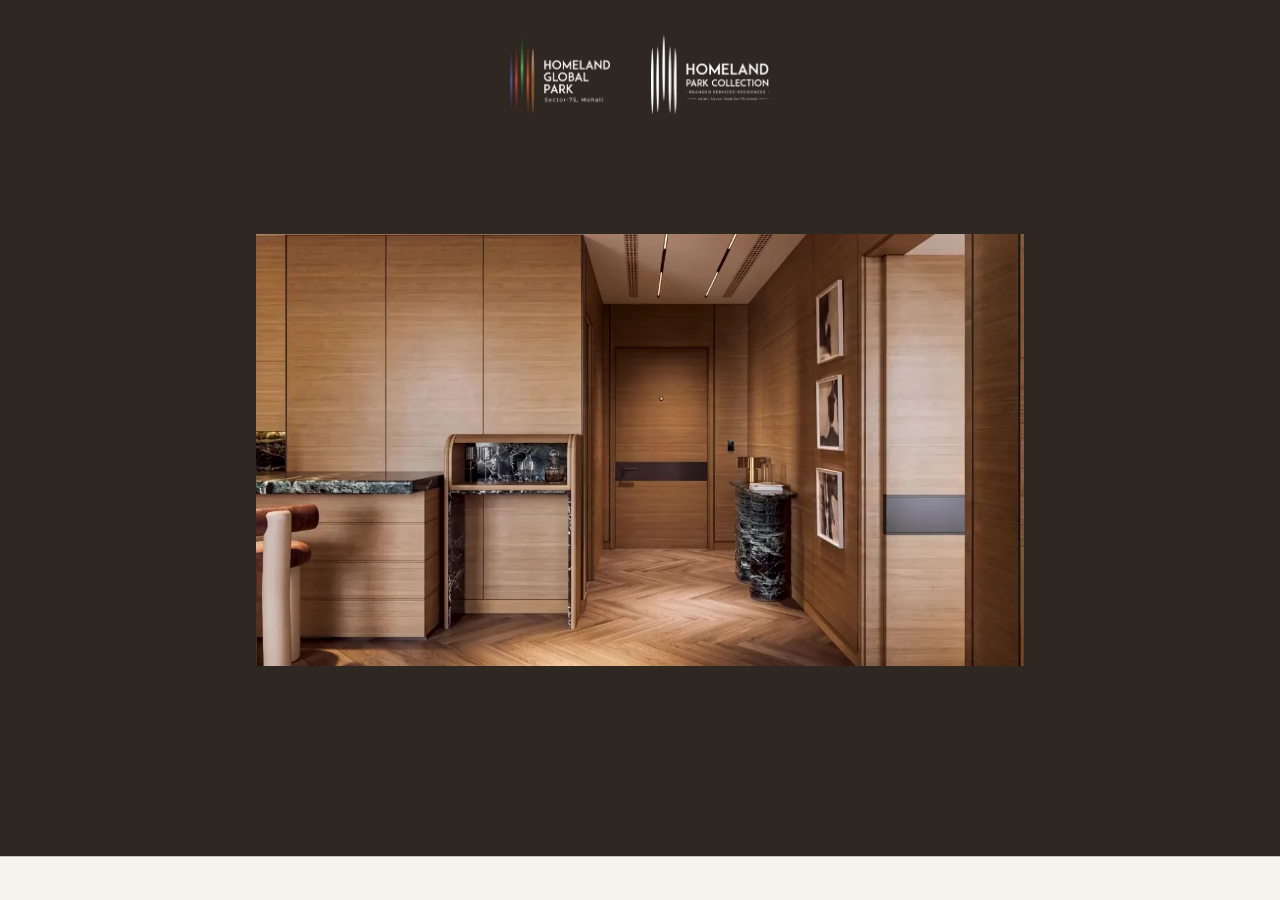
==== index.html @ 5d41e3ab "Preview build 2026-10-07 18:00 Keyboard access (parallel session): reveal blocks hidden by opacity, " ====
<!doctype html>
<html lang="en" class="preloading">
<head>
  <meta charset="utf-8">
  <meta name="viewport" content="width=device-width, initial-scale=1">
  <title>Homeland Global Park — Punjab's First Branded Serviced Residences, Mohali</title>
  <meta name="description" content="Fully furnished, fully serviced residences at Homeland Global Park, Sector-75, Mohali: Park Studio, Park Suite and Park Residences.">
  <meta name="theme-color" content="#f7f3ee">
  <meta property="og:type" content="website">
  <meta property="og:site_name" content="Homeland Global Park">
  <meta property="og:title" content="Homeland Global Park — Punjab's First Branded Serviced Residences, Mohali">
  <meta property="og:description" content="Fully furnished, fully serviced residences at Homeland Global Park, Sector-75, Mohali: Park Studio, Park Suite and Park Residences.">
  <meta property="og:url" content="https://jatin-dhir.github.io/hgp-preview/">
  <meta property="og:image" content="https://jatin-dhir.github.io/hgp-preview/assets/media/render-09-1200.jpg">
  <meta name="twitter:card" content="summary_large_image">
  <link rel="preload" as="image" href="assets/media/render-09-600.webp" media="(max-width: 650px)">
  <link rel="preload" as="image" href="assets/media/render-09-1200.webp" media="not all and (max-width: 650px)">
  <link rel="icon" type="image/png" sizes="32x32" href="assets/media/favicon-32.png">
  <link rel="icon" type="image/png" sizes="192x192" href="assets/media/favicon-192.png">
  <link rel="apple-touch-icon" href="assets/media/apple-touch-icon.png">
  <script>document.documentElement.classList.add('js');</script>
  <link rel="preconnect" href="https://fonts.googleapis.com">
  <link rel="preconnect" href="https://fonts.gstatic.com" crossorigin>
  <link href="https://fonts.googleapis.com/css2?family=Albert+Sans:wght@400;500;600&display=swap" rel="stylesheet">
  <link rel="stylesheet" href="css/style.css?v=muy35c4u">
  <link rel="stylesheet" href="css/sections.css?v=muy35c4u">

</head>
<body class="home">

  <!-- ============ Loading screen ============ -->
  <div id="site-preloader" class="site-preloader" aria-hidden="true">
    <div class="site-preloader__bg"></div>
    <img class="site-preloader__logo" src="assets/media/logo-hgp-white.webp" width="407" height="320" alt="" decoding="async">
    <img class="site-preloader__logo site-preloader__logo--partner" src="assets/media/logo-hpc.webp" width="479" height="320" alt="" decoding="async">
    <span class="site-preloader__caption site-preloader__caption--left">Punjab's First Branded Serviced Residences</span>
    <span class="site-preloader__caption site-preloader__caption--right">Sector-75, Mohali</span>
    <div class="site-preloader__stage">
      <div class="site-preloader__frames">
        <div class="site-preloader__frame" data-index="0"><picture><source media="(max-width: 650px)" srcset="assets/media/render-09-600.webp"><img src="assets/media/render-09-1200.webp" width="1200" height="670" alt="" decoding="async" fetchpriority="high" style="background:url([data-uri]) center/cover no-repeat"></picture></div>
        <div class="site-preloader__frame" data-index="1"><picture><source media="(max-width: 650px)" srcset="assets/media/render-04-600.webp"><img src="assets/media/render-04-1200.webp" width="1200" height="670" alt="" decoding="async" style="background:url([data-uri]) center/cover no-repeat"></picture></div>
        <div class="site-preloader__frame" data-index="2"><picture><source media="(max-width: 650px)" srcset="assets/media/render-01-600.webp"><img src="assets/media/render-01-1200.webp" width="1200" height="670" alt="" decoding="async" style="background:url([data-uri]) center/cover no-repeat"></picture></div>
        <div class="site-preloader__frame site-preloader__frame--final"><img src="assets/media/hero-poster.webp" width="1280" height="720" alt="" decoding="async" style="background:url([data-uri]) center/cover no-repeat"></div>
      </div>
      <div class="site-preloader__counter">
        <div class="site-preloader__counter-mask">
          <div class="site-preloader__number-wrapper">
            <div class="site-preloader__digit site-preloader__digit--tens"><div class="site-preloader__digit-inner"><span class="site-preloader__number">0</span><span class="site-preloader__number">1</span><span class="site-preloader__number">2</span><span class="site-preloader__number">3</span><span class="site-preloader__number">4</span><span class="site-preloader__number">5</span><span class="site-preloader__number">6</span><span class="site-preloader__number">7</span><span class="site-preloader__number">8</span><span class="site-preloader__number">9</span></div></div>
            <div class="site-preloader__digit site-preloader__digit--ones"><div class="site-preloader__digit-inner"><span class="site-preloader__number">0</span><span class="site-preloader__number">1</span><span class="site-preloader__number">2</span><span class="site-preloader__number">3</span><span class="site-preloader__number">4</span><span class="site-preloader__number">5</span><span class="site-preloader__number">6</span><span class="site-preloader__number">7</span><span class="site-preloader__number">8</span><span class="site-preloader__number">9</span></div></div>
          </div>
        </div>
      </div>
    </div>
  </div>

  <nav id="selection-menu" aria-label="Our residences" aria-hidden="true">
    <div class="selection-cards" style="--card-count: 4">

      <a href="studio.html" class="selection-card" data-cursor="View" data-category="studio" style="--card-color: #6a4f3d">
        <span class="selection-card__panel">
          <img class="selection-card__symbol" src="assets/media/mark-white.png" width="297" height="800" alt="" decoding="async">
          <span class="selection-card__title">Park Studio</span>
          <span class="selection-card__desc">Compact, fully furnished and designed for independent living — with everything already in place.</span>
        </span>
        <span class="selection-card__cover" aria-hidden="true"><img src="assets/media/render-09-1200.webp" width="1200" height="670" alt="" loading="lazy" decoding="async" style="background:url([data-uri]) center/cover no-repeat"></span>
      </a>
      <a href="one-bed-suite.html" class="selection-card" data-cursor="View" data-category="one-bed" style="--card-color: #4a3a31">
        <span class="selection-card__panel">
          <img class="selection-card__symbol" src="assets/media/mark-white.png" width="297" height="800" alt="" decoding="async">
          <span class="selection-card__title">Park Suite</span>
          <span class="selection-card__desc">A private, well-appointed suite with dedicated living and sleeping spaces — maintained to the highest standard daily.</span>
        </span>
        <span class="selection-card__cover" aria-hidden="true"><img src="assets/media/render-04-1200.webp" width="1200" height="670" alt="" loading="lazy" decoding="async" style="background:url([data-uri]) center/cover no-repeat"></span>
      </a>
      <a href="one-bhk-deck.html" class="selection-card" data-cursor="View" data-category="one-bhk" style="--card-color: #33493f">
        <span class="selection-card__panel">
          <img class="selection-card__symbol" src="assets/media/mark-white.png" width="297" height="800" alt="" decoding="async">
          <span class="selection-card__title">Park Residences</span>
          <span class="selection-card__desc">A complete residence with an outdoor deck — offering privacy, space and the full suite of serviced living.</span>
        </span>
        <span class="selection-card__cover" aria-hidden="true"><img src="assets/media/render-01-1200.webp" width="1200" height="670" alt="" loading="lazy" decoding="async" style="background:url([data-uri]) center/cover no-repeat"></span>
      </a>
      <a href="experience.html" class="selection-card selection-card--experience" data-cursor="View" data-category="experience">
        <span class="selection-card__panel">
          <img class="selection-card__symbol" src="assets/media/mark-white.png" width="297" height="800" alt="" decoding="async">
          <span class="selection-card__title">The Experience</span>
          <span class="selection-card__desc">Housekeeping, concierge and interiors that arrive finished.</span>
        </span>
        <span class="selection-card__cover" aria-hidden="true"><img src="assets/media/render-02-1200.webp" width="1200" height="670" alt="" loading="lazy" decoding="async" style="background:url([data-uri]) center/cover no-repeat"></span>
      </a>
    </div>
  </nav>

  <!-- the menu button sits top right, level with the logo; it is fixed so it stays reachable on long pages -->
  <div class="site-menu">
    <button type="button" class="menu-btn" data-open-menu aria-label="Open menu" aria-expanded="false" aria-controls="nav-menu">
      <svg viewBox="0 0 23 12" aria-hidden="true"><rect width="23" height="3" fill="currentColor"/><rect y="9" width="10" height="3" fill="currentColor"/></svg>
    </button>
  </div>


  <!-- ============ Landing page: one screen, scroll reveals the residences ============ -->
  <div id="page-stage">
    <main>
      <div class="page-grid">
        <nav class="site-nav" aria-label="Primary">
          <header class="logo">
            <a href="index.html" aria-label="Homeland Global Park and Homeland Park Collection — home">
              <img class="logo__img logo__img--dark" src="assets/media/logo-hgp.webp" width="410" height="320" alt="Homeland Global Park, Sector-75, Mohali" decoding="async">
              <img class="logo__img logo__img--light" src="assets/media/logo-hgp-white.webp" width="407" height="320" alt="" aria-hidden="true" decoding="async">
              <span class="logo__divider" aria-hidden="true"></span>
              <img class="logo__img logo__img--partner" src="assets/media/logo-hpc.webp" width="479" height="320" alt="Homeland Park Collection" decoding="async">
            </a>
          </header>
          <a href="#selection-menu" class="about-btn link-underline" data-open-selection>Residences</a>
        </nav>

        <div class="hero-section">
          <div class="hero-top">
            <div class="hero-visual-slot">
              <div class="hero-visual" data-cursor="Scroll">
                <video class="hero-opening-media" poster="assets/media/hero-poster.webp" muted loop playsinline preload="none" aria-label="Walkthrough of a furnished residence at Homeland Global Park">
                  <source src="assets/media/hero-720.mp4" type="video/mp4" media="(max-width: 650px)">
                  <source src="assets/media/hero-1280.mp4" type="video/mp4">
                </video>
                <span class="hero-visual__shade" aria-hidden="true"></span>
              </div>
            </div>
            <div class="marquee" aria-hidden="true" data-marquee-speed="70">
              <div class="marquee-reveal">
                <div class="marquee-scroll">
                  <div class="marquee-collection"><span class="marquee-text">Branded Serviced Residences</span></div>
                </div>
              </div>
            </div>
          </div>
          <div class="hero-bottom">
            <div class="hero-content">
              <span class="hero-eyebrow caps-label" data-hero-eyebrow>Introducing Punjab's First</span>
              <h1 data-lines>Fully furnished. Fully serviced. Designed for effortless living.</h1>
              <a class="hero-price hero-price--link" href="#selection-menu" data-open-selection>Discover Your Residence</a>
            </div>
          </div>
        </div>
        <footer class="site-footer">
          <span class="scroll-hint" aria-hidden="true"><span class="scroll-hint__line"><span class="scroll-hint__dot"></span></span><span class="scroll-hint__label">Scroll to explore</span></span>
        </footer>
      </div>
    </main>
  </div>

  <div class="site-actions">
    <a href="#selection-menu" class="selection-btn" data-open-selection aria-haspopup="true" aria-expanded="false" aria-controls="selection-menu">
      <span>Our Residences</span>
      <svg viewBox="0 0 13 13" aria-hidden="true"><rect width="4" height="4" fill="currentColor"/><rect x="9" width="4" height="4" fill="currentColor"/><rect y="9" width="4" height="4" fill="currentColor"/><rect x="9" y="9" width="4" height="4" fill="currentColor"/></svg>
    </a>
  </div>

  <div id="nav-menu" aria-hidden="true">
    <div class="nav-menu__overlay" data-close-menu></div>
    <div class="nav-menu__panel" role="dialog" aria-modal="true" aria-label="Menu">
      <nav class="nav-menu__links" aria-label="Menu">
        <a class="rolling-text" href="index.html"><span class="rolling-text__block">Home</span><span class="rolling-text__block" aria-hidden="true">Home</span></a>
        <a class="rolling-text" href="#selection-menu" data-open-selection><span class="rolling-text__block">Residences</span><span class="rolling-text__block" aria-hidden="true">Residences</span></a>
        <a class="rolling-text" href="experience.html#about"><span class="rolling-text__block">The Experience</span><span class="rolling-text__block" aria-hidden="true">The Experience</span></a>
        <a class="rolling-text" href="experience.html#housekeeping"><span class="rolling-text__block">Housekeeping</span><span class="rolling-text__block" aria-hidden="true">Housekeeping</span></a>
        <a class="rolling-text" href="experience.html#services"><span class="rolling-text__block">Services</span><span class="rolling-text__block" aria-hidden="true">Services</span></a>
        <a class="rolling-text" href="experience.html#interiors"><span class="rolling-text__block">Interiors</span><span class="rolling-text__block" aria-hidden="true">Interiors</span></a>
        <a class="rolling-text" href="enquire.html"><span class="rolling-text__block">Enquire Now</span><span class="rolling-text__block" aria-hidden="true">Enquire Now</span></a>
      </nav>
      <nav class="nav-menu__legal" aria-label="Legal">
        <a class="link-underline" href="privacy.html">Privacy Policy</a>
        <a class="link-underline" href="disclaimer.html">Disclaimer</a>
      </nav>
      <div class="nav-menu__contact">
        <a href="https://wa.me/919988976767" target="_blank" rel="noopener">
          <svg viewBox="0 0 24 24" aria-hidden="true"><path d="M12 3a9 9 0 0 0-7.7 13.6L3 21l4.5-1.2A9 9 0 1 0 12 3Z" fill="none" stroke="currentColor" stroke-width="1.5"/><path d="M9 8.5c.2 2.6 2 4.9 4.6 5.8l1.2-1.3-1.9-1-.9.6c-.8-.4-1.4-1-1.8-1.8l.6-.9-1-1.9L9 8.5Z" fill="currentColor"/></svg>
          +91 99889 76767
        </a>
        <a href="mailto:enquiry@homelandglobalpark.com">
          <svg viewBox="0 0 24 24" aria-hidden="true"><rect x="3" y="5.5" width="18" height="13" fill="none" stroke="currentColor" stroke-width="1.5"/><path d="m3.5 6.5 8.5 6.5 8.5-6.5" fill="none" stroke="currentColor" stroke-width="1.5"/></svg>
          Email
        </a>
      </div>
      <button type="button" class="nav-menu__burger" data-close-menu aria-label="Close menu">
        <svg viewBox="0 0 23 12" aria-hidden="true"><rect width="23" height="3" fill="currentColor"/><rect y="9" width="10" height="3" fill="currentColor"/></svg>
      </button>
    </div>
  </div>

  <div class="cursor" aria-hidden="true">
    <div class="cursor__dot"></div>
    <div class="cursor__ring"><span class="cursor__label"></span></div>
  </div>

  <div id="lightbox" class="lightbox" aria-hidden="true" role="dialog" aria-label="Image">
    <button type="button" class="lightbox__close" data-close-lightbox aria-label="Close">
      <svg viewBox="0 0 24 24" aria-hidden="true"><path d="M6 6l12 12M18 6 6 18" fill="none" stroke="currentColor" stroke-width="1.6"/></svg>
    </button>
    <button type="button" class="lightbox__nav lightbox__nav--prev" data-lightbox-prev aria-label="Previous image">
      <svg viewBox="0 0 24 24" aria-hidden="true"><path d="m15 5-7 7 7 7" fill="none" stroke="currentColor" stroke-width="1.6"/></svg>
    </button>
    <button type="button" class="lightbox__nav lightbox__nav--next" data-lightbox-next aria-label="Next image">
      <svg viewBox="0 0 24 24" aria-hidden="true"><path d="m9 5 7 7-7 7" fill="none" stroke="currentColor" stroke-width="1.6"/></svg>
    </button>
    <figure class="lightbox__figure">
      <img class="lightbox__img" alt="">
      <figcaption class="lightbox__caption"><span class="lightbox__text"></span><span class="lightbox__count"></span></figcaption>
    </figure>
  </div>


  <script src="js/vendor/gsap.min.js"></script>
  <script src="js/vendor/CustomEase.min.js"></script>
  <script src="js/app.js?v=muy35c4u"></script>
</body>
</html>
---- css/style.css ----
/* =========================================================
   ALTURA — placeholder brand for a luxury real-estate site
   Base styles: tokens, grid, nav, hero, marquee, preloader,
   selection overlay, nav menu, actions.
   ========================================================= */

/* ---------- Tokens ---------- */
:root {
  /* brand */
  /* warm palette drawn from the renders: oak, walnut, travertine */
  --navy: #2f2721;      /* ink (espresso) — the name is kept for compatibility */
  --accent: #7a5a44;    /* walnut: buttons, links, emphasis */
  --ink: var(--navy);
  --muted: #746558;
  --white: #ffffff;
  --paper: #f7f3ee;
  --selection-bg: #efe8df;

  /* category themes */
  /* residence themes (also set inline per page from content/residences.json) */
  --cat-studio: #6a4f3d;
  --cat-one-bed: #4a3a31;
  --cat-one-bhk: #33493f;
  --cat-experience: #5e4636;

  /* type: one family — Albert Sans for headings, text and labels; hierarchy comes from size and weight */
  --font-sans: "Albert Sans", "Helvetica Neue", Helvetica, Arial, sans-serif;

  /* motion */
  --ease: cubic-bezier(0.65, 0.05, 0, 1);
  --ease-soft: cubic-bezier(0.18, 0.13, 0, 0.99);
  --hover-dur: 0.6s;

  /* fluid scale: 1 desktop, larger on tablet / phone */
  --s: 1;

  /* layout */
  --cols: 12;
  --grid-pad: calc(4.5vw * var(--s));
  --grid-gap: calc(2.6vw * var(--s));
  --grid-inner: calc(100vw - var(--grid-pad) * 2);

  /* type scale (fluid; the giant sizes also respect short viewports) */
  --h1: min(16vw, 26svh);
  --h2: calc(5.2vw * var(--s));
  --h3: calc(3.6vw * var(--s));
  --h5: calc(1.74vw * var(--s));
  --text: calc(1.2vw * var(--s));
  --small: calc(1.25vw * var(--s));
  --leading: 1.35;

  /* hero */
  --logo-h: calc(6.2vw * var(--s));            /* both logos share this height */
  --logo-gap: calc(1.5vw * var(--s));
  /* the centre film keeps the video's own 16:9 and is capped by height so short screens still fit the text under it */
  --visual-ar: 1.7778;
  --visual-w: min(calc(46vw * var(--s)), calc(38svh * var(--visual-ar)));
  --hero-content-w: calc(50vw * var(--s));
  --hero-text: min(var(--h5), 3.2svh);

  /* actions */
  --action-h: calc(3.36vw * var(--s));
  --menu-w: calc(3.76vw * var(--s));
  /* the menu button is level with the centre of the logo row */
  --menu-top: calc(var(--grid-pad) * 0.6 + (var(--logo-h) - var(--action-h)) / 2);

  /* selection */
  --card-title: min(calc(2.9vw * var(--s)), 5.2svh);
  --card-desc: calc(0.9vw * var(--s));
  --card-symbol: calc(2.66vw * var(--s));
  --card-pad: calc(1.85vw * var(--s));
  --card-cover-h: 20svh;
  --page-scale: 0.38;

  /* nav menu */
  --menu-panel-w: calc(26vw * var(--s));
  --menu-panel-pad: calc(3vw * var(--s));
  --menu-link: calc(2.3vw * var(--s)); /* Albert Sans runs wider than the old serif */
  --menu-contact: calc(1vw * var(--s));
  --menu-panel-min-h: calc(26.4vw * var(--s));

  --underline-offset: -0.3em;
}

/* tablet */
@media (min-width: 651px) and (max-width: 1024px) {
  :root { --s: 1.54; }
}

/* phone portrait */
@media (max-width: 650px) and (orientation: portrait) {
  :root {
    --s: 2.25;
    --grid-pad: 6vw;
    --grid-gap: 5vw;
    --text: 3.9vw;
    --small: 3.4vw;
    --h5: 5.4vw;
    --h3: 8vw;
    --h2: 10vw;
    --logo-h: 13vw;
    --logo-gap: 2.5vw;
    /* phones: a square film, narrow enough that the scrolling title still shows either side of it */
    --visual-ar: 1;
    --visual-w: min(74vw, 38svh);
    --hero-content-w: 88vw;
    --hero-text: 5vw;
    --h1: 22vw;
    --action-h: 12vw;
    --menu-w: 13vw;
    --menu-top: calc(var(--grid-pad) * 0.6 + 2vw + (var(--logo-h) - var(--action-h)) / 2);
    --card-title: 7.2vw;
    --card-desc: 2.6vw;
    --card-symbol: 6vw;
    --card-pad: 4vw;
    --card-cover-h: 12svh;
    --page-scale: 0.42;
    --menu-panel-w: calc(100vw - 12vw);
    --menu-panel-pad: 7vw;
    --menu-link: 9vw;
    --menu-contact: 3.4vw;
    --menu-panel-min-h: 60vw;
  }
}

/* ---------- Reset ---------- */
*, *::before, *::after { box-sizing: border-box; }

html { scrollbar-width: none; -webkit-text-size-adjust: 100%; }
/* keyboard focus scrolls controls into view above the fixed Our Residences bar, never under it */
html { scroll-padding-bottom: calc(var(--action-h) + var(--grid-pad) * 2); }
html::-webkit-scrollbar, body::-webkit-scrollbar { display: none; }

html, body {
  margin: 0;
  min-width: 0;
  max-width: 100%;
  color: var(--ink);
  background: var(--paper);
  font-family: var(--font-sans);
  font-size: var(--text);
  font-weight: 500;
  line-height: var(--leading);
  letter-spacing: -0.01em;
  -webkit-font-smoothing: antialiased;
  -moz-osx-font-smoothing: grayscale;
  text-rendering: optimizeLegibility;
}

/* scroll is locked only while the loader runs */
html.preloading body { overflow: hidden; height: 100svh; }
/* the home page is one screen: scrolling reveals the residences instead of moving the page */
body.home { height: 100svh; overflow: hidden; }
body.home #page-stage { height: 100svh; overflow: hidden; }

/* ---------- Cross-document view transitions (shared hero image) ---------- */
@view-transition { navigation: auto; }
::view-transition-old(root),
::view-transition-new(root) {
  animation-duration: 0.55s;
  animation-timing-function: cubic-bezier(0.65, 0.05, 0, 1);
}
::view-transition-group(hero-visual),
::view-transition-group(hero-bg) {
  animation-duration: 1.05s;
  animation-timing-function: cubic-bezier(0.65, 0.05, 0, 1);
}
::view-transition-old(hero-visual),
::view-transition-new(hero-visual) {
  height: 100%;
  object-fit: cover;
  overflow: clip;
}
@media (prefers-reduced-motion: reduce) {
  ::view-transition-group(*),
  ::view-transition-old(*),
  ::view-transition-new(*) { animation: none !important; }
}

h1, h2, h3, h4, h5, h6, p { margin: 0; padding: 0; font-weight: inherit; }
a { color: inherit; text-decoration: none; cursor: pointer; }
button { font: inherit; color: inherit; }
img { display: block; max-width: 100%; }
.sr-only {
  position: absolute; width: 1px; height: 1px; padding: 0; margin: -1px;
  overflow: hidden; clip: rect(0 0 0 0); white-space: nowrap; border: 0;
}

:focus { outline: none; }
:focus-visible {
  outline: 2px solid currentColor;
  outline-offset: 4px;
}

/* ---------- Shared type ---------- */
/* headings and quotes: the text face, set larger and tighter */
.display {
  font-family: var(--font-sans);
  font-weight: 500;
  letter-spacing: -0.02em;
}

/* small uppercase labels: same family as the text, set apart by weight and tracking */
.caps-label {
  font-family: var(--font-sans);
  font-weight: 600;
  letter-spacing: 0.14em;
  text-transform: uppercase;
}

/* ---------- Underlined links ---------- */
.link-underline {
  position: relative;
  display: inline-flex;
  align-items: center;
  gap: 0.5em;
}
.link-underline::after {
  content: "";
  position: absolute;
  left: 0; right: 0;
  bottom: var(--underline-offset);
  border-bottom: 1px solid currentColor;
  transform: scaleX(0);
  transform-origin: 100% 50%;
  transition: transform 0.65s var(--ease);
}
.link-underline:hover::after,
.link-underline:focus-visible::after {
  transform: scaleX(1);
  transform-origin: 0% 50%;
}
.link-underline--on::after {
  transform: scaleX(1);
  transform-origin: 0% 50%;
}
.link-underline--on:hover::after {
  transform: scaleX(0);
  transform-origin: 100% 50%;
}
.link-underline svg {
  width: 0.6em; height: 0.6em; flex-shrink: 0;
  transition: transform 0.65s var(--ease);
}
.link-underline:hover svg { transform: translateX(0.2em); }

/* ---------- Stage / page grid ---------- */
#page-stage {
  position: relative;
  width: 100%;
  background: var(--paper);
  z-index: 2;
}
/* note: no will-change/transform on #page-stage at rest — a transformed ancestor would break
   position:fixed for pinned scroll sections */

.page-grid {
  display: grid;
  grid-template-columns: repeat(var(--cols), minmax(0, 1fr));
  grid-template-rows: auto minmax(0, 1fr) auto;
  column-gap: var(--grid-gap);
  row-gap: var(--grid-gap);
  width: 100%;
  height: 100svh;
  max-height: 100svh;
  padding: var(--grid-pad);
  padding-top: calc(var(--grid-pad) * 0.6); /* nav row sits a little higher than the side margins */
  overflow: hidden;
}

/* nav row */
.site-nav { display: contents; }

.logo {
  grid-column: 1 / -1;
  grid-row: 1;
  justify-self: center;
  align-self: center;
  line-height: 0;
}
/* Homeland Global Park and Homeland Park Collection side by side in the centre, split by a hairline */
.logo a { display: inline-flex; align-items: center; gap: var(--logo-gap); line-height: 0; }
.logo__img {
  height: var(--logo-h);
  width: auto;
  max-width: none;
}
.logo__divider {
  width: 1px;
  height: calc(var(--logo-h) * 0.8);
  background: currentColor;
  opacity: 0.25;
}
.logo__img--light { display: none; }
body.category .logo__img--dark { display: none; }
body.category .logo__img--light { display: block; }
/* the red Homeland Park Collection logo turns white on the dark residence heroes and the loader */
body.category .logo__img--partner,
.site-preloader__logo--partner { filter: brightness(0) invert(1); }

.about-btn {
  grid-row: 1;
  grid-column: 1 / 4;
  justify-self: start;
  align-self: center;
  font-size: calc(var(--small) * 1.1);
  white-space: nowrap;
}

/* hero row */
.hero-section {
  grid-column: 1 / -1;
  grid-row: 2;
  position: relative;
  display: flex;
  flex-direction: column;
  justify-content: center;
  align-items: center;
  align-self: stretch;
  gap: calc(var(--grid-gap) * 0.9); /* the film (with the scrolling title behind it), then the words under it */
  min-height: 0;
  overflow: visible;
}

/* the film is the part that gives way when the row is short (its height shrinks, the ratio holds),
   so the words under it always fit */
.hero-top {
  position: relative;
  display: grid;
  grid-template: minmax(0, 1fr) / minmax(0, 1fr);
  justify-items: center;
  align-items: center;
  flex: 0 1 calc(var(--visual-w) / var(--visual-ar));
  width: 100%;
  min-height: 0;
}

.hero-visual-slot {
  grid-area: 1 / 1;
  height: 100%;
  aspect-ratio: var(--visual-ar);
  position: relative;
  z-index: 5;
}

.hero-visual {
  position: absolute;
  inset: 0;
  overflow: hidden;
  background: transparent;
  will-change: clip-path;
}
.hero-visual img,
.hero-visual video {
  display: block;
  width: 100%;
  height: 100%;
  object-fit: cover;
  object-position: center;
  transform-origin: center;
  will-change: transform;
}

/* giant marquee behind the visual */
.marquee {
  grid-area: 1 / 1;
  position: relative;
  width: 100vw;
  display: flex;
  align-items: center;
  z-index: 0;
  pointer-events: none;
  overflow: hidden;
  padding-bottom: 2vw;
  user-select: none;
}
.marquee-reveal {
  transform-origin: 50% 100%;
  overflow: visible;
}
.marquee-scroll {
  display: flex;
  width: max-content;
  will-change: transform;
}
.marquee-collection {
  flex-shrink: 0;
  display: flex;
  align-items: center;
}
.marquee-text {
  display: block;
  font-family: var(--font-sans);
  font-weight: 500;
  font-size: var(--h1);
  line-height: 1;
  letter-spacing: -0.02em;
  white-space: nowrap;
  padding-right: var(--grid-gap);
  color: var(--ink);
}

.hero-bottom {
  flex: none;
  display: grid;
  justify-items: center;
  align-items: center;
}
.hero-content {
  position: relative;
  z-index: 1;
  width: min(var(--hero-content-w), var(--grid-inner));
  margin-inline: auto;
  text-align: center;
}
.hero-content h1,
.hero-content p:not(.hero-price) {
  font-size: var(--hero-text);
  line-height: 1.3;
  letter-spacing: -0.01em;
  text-align: center;
  text-wrap: balance;
}
.hero-price {
  display: inline-block;
  margin-top: 2em;
  padding: 0.6em 1.15em 0.5em;
  font-family: var(--font-sans);
  font-size: calc(var(--hero-text) * 0.58);
  font-weight: 600;
  letter-spacing: 0.14em;
  text-transform: uppercase;
  line-height: 1;
  /* four independently drawable border sides */
  --bt: 1; --br: 1; --bb: 1; --bl: 1;
  background:
    linear-gradient(currentColor, currentColor) top left / calc(var(--bt) * 100%) 1px no-repeat,
    linear-gradient(currentColor, currentColor) top right / 1px calc(var(--br) * 100%) no-repeat,
    linear-gradient(currentColor, currentColor) bottom right / calc(var(--bb) * 100%) 1px no-repeat,
    linear-gradient(currentColor, currentColor) bottom left / 1px calc(var(--bl) * 100%) no-repeat;
}

.hero-eyebrow {
  display: block;
  margin-bottom: 1.4em;
  font-size: max(11px, calc(var(--hero-text) * 0.5));
  color: var(--muted);
}
body.category .hero-content .hero-eyebrow { color: rgba(255, 255, 255, 0.78); }
.hero-price--link { cursor: pointer; transition: color 0.4s var(--ease); }
.hero-price--link:hover { color: var(--accent); }
body.category .hero-price--link:hover { color: rgba(255, 255, 255, 0.72); }

/* footer row */
.site-footer { display: contents; }
.site-footer > [data-copyright] {
  grid-column: 1 / 4;
  grid-row: 3;
  justify-self: start;
  align-self: end;
  font-size: var(--small);
  white-space: nowrap;
}
.scroll-hint {
  grid-column: 1 / 4;
  grid-row: 3;
  justify-self: start;
  align-self: end;
  display: inline-flex;
  align-items: center;
  gap: 1em;
  font-family: var(--font-sans);
  font-weight: 600;
  font-size: calc(var(--small) * 0.66);
  letter-spacing: 0.2em;
  text-transform: uppercase;
  white-space: nowrap;
  opacity: 0.85;
}
.scroll-hint__line {
  position: relative;
  display: block;
  width: 1px;
  height: calc(var(--small) * 2.4);
  background: currentColor;
  opacity: 0.3;
}
.scroll-hint__dot {
  position: absolute;
  left: 50%;
  top: 0;
  width: 5px;
  height: 5px;
  border-radius: 50%;
  background: currentColor;
  transform: translate(-50%, 0);
  animation: scroll-dot 2.2s cubic-bezier(0.65, 0.05, 0, 1) infinite;
}
@keyframes scroll-dot {
  0% { transform: translate(-50%, 0); opacity: 0; }
  12% { opacity: 1; }
  82% { transform: translate(-50%, calc(var(--small) * 2.4 - 5px)); opacity: 1; }
  100% { transform: translate(-50%, calc(var(--small) * 2.4 - 5px)); opacity: 0; }
}
@media (prefers-reduced-motion: reduce) { .scroll-hint__dot { animation: none; top: 40%; } }

/* ---------- Custom cursor (desktop pointers only) ---------- */
.cursor {
  position: fixed;
  left: 0; top: 0;
  z-index: 2000;
  pointer-events: none;
  mix-blend-mode: difference;
  opacity: 0;
  visibility: hidden;
}
.cursor__dot,
.cursor__ring {
  position: fixed;
  left: 0; top: 0;
  border-radius: 50%;
  will-change: transform;
}
.cursor__dot {
  width: 6px; height: 6px;
  margin: -3px 0 0 -3px;
  background: #fff;
}
/* the ring wrapper is moved by GSAP (translate); the circle itself is a pseudo-element that only ever scales */
.cursor__ring {
  width: 34px; height: 34px;
  margin: -17px 0 0 -17px;
  display: flex;
  align-items: center;
  justify-content: center;
}
.cursor__ring::before {
  content: "";
  position: absolute;
  inset: 0;
  border-radius: 50%;
  border: 1px solid rgba(255, 255, 255, 0.9);
  background: transparent;
  transform: scale(1);
  transition: transform 0.45s var(--ease), background-color 0.35s ease, border-color 0.35s ease;
  will-change: transform;
}
.cursor__label {
  position: relative;
  font-family: var(--font-sans);
  font-weight: 600;
  font-size: 10px;
  letter-spacing: 0.18em;
  text-transform: uppercase;
  color: #000;
  opacity: 0;
  transition: opacity 0.25s ease;
  white-space: nowrap;
}
.cursor--hover .cursor__ring::before { transform: scale(1.53); border-color: rgba(255, 255, 255, 0.5); }
.cursor--label .cursor__ring::before { transform: scale(2.3); background: #fff; border-color: transparent; }
.cursor--label .cursor__label { opacity: 1; }
.cursor--label .cursor__dot { opacity: 0; }
.cursor--down .cursor__ring::before { transform: scale(0.85); }
.cursor--down.cursor--hover .cursor__ring::before { transform: scale(1.3); }
.cursor--down.cursor--label .cursor__ring::before { transform: scale(2.05); }
html.has-cursor, html.has-cursor body, html.has-cursor a, html.has-cursor button, html.has-cursor [role="button"], html.has-cursor .slider__viewport { cursor: none !important; }
html.has-cursor input, html.has-cursor textarea, html.has-cursor select { cursor: auto !important; }
@media (pointer: coarse), (prefers-reduced-motion: reduce) { .cursor { display: none; } }

/* ---------- Fixed actions: Our Residences at the bottom, the menu button top right ---------- */
.site-actions,
.site-menu {
  --btn-fill: var(--accent);
  --btn-text-hover: var(--white);
  --btn-bg: transparent;
  position: fixed;
  z-index: 100;
  pointer-events: auto;
}
.site-actions {
  right: var(--grid-pad);
  bottom: var(--grid-pad);
  display: inline-flex;
  align-items: center;
  gap: 0.45em;
  will-change: transform;
}
.site-menu {
  top: var(--menu-top);
  right: var(--grid-pad);
  line-height: 0;
}
/* a faint light edge keeps the button's shape over sections painted in its own colour; it vanishes on paper */
.site-menu .menu-btn { box-shadow: 0 0 0 1px rgba(255, 255, 255, 0.35); }
.selection-btn {
  display: inline-flex;
  align-items: center;
  justify-content: center;
  gap: 0.8em;
  height: var(--action-h);
  padding: 0 1.5em;
  font-size: var(--small);
  line-height: 1;
  white-space: nowrap;
  color: var(--btn-fill);
  border: 1px solid var(--btn-fill);
  background-color: var(--btn-bg);
  background-image: linear-gradient(90deg, var(--btn-fill) 50%, var(--btn-bg) 50%);
  background-size: 200% 100%;
  background-position: 100% 0;
  cursor: pointer;
  transition: background-position 0.5s var(--ease), color 0.5s var(--ease), border-color 0.4s ease;
}
.selection-btn:hover,
.selection-btn:focus-visible {
  background-position: 0 0;
  color: var(--btn-text-hover);
}
.selection-btn:focus-visible { outline-color: var(--btn-fill); }
.selection-btn svg { width: 0.75em; height: 0.75em; flex-shrink: 0; }
/* landing and residence heroes on wide screens: the words sit on the bottom edge, level with Our Residences,
   and the film takes the space */
@media (min-width: 1025px) {
  body.home,
  body.category {
    --visual-w: min(calc(60vw * var(--s)), calc(52svh * var(--visual-ar)));
  }
  body.home .hero-section,
  body.category .hero-section {
    grid-row: 2 / 4;
    justify-content: space-between;
  }
}

.menu-btn {
  display: inline-flex;
  align-items: center;
  justify-content: center;
  width: var(--menu-w);
  height: var(--action-h);
  margin: 0; padding: 0;
  border: none;
  background: var(--btn-fill);
  color: var(--btn-text-hover);
  cursor: pointer;
  line-height: 0;
  transition: background-color 0.4s ease, color 0.4s ease;
}
.menu-btn:focus-visible { outline-color: var(--btn-fill); } /* currentColor is the white icon: invisible on paper */
.menu-btn svg { width: calc(var(--menu-w) * 23 / 65); height: auto; }
.menu-btn:hover svg rect:last-child { width: 23px; }
.menu-btn svg rect { transition: width 0.5s var(--ease); }

/* ---------- Preloader ---------- */
.site-preloader {
  position: fixed;
  inset: 0;
  z-index: 1200;
  display: grid;
  place-items: center;
  color: var(--white);
  pointer-events: none;
  overflow: hidden;
}
html.preloading body { background: var(--navy); overflow: hidden; }
body.preloader-done .site-preloader { display: none; }
.site-preloader__bg {
  position: absolute;
  inset: 0;
  background: var(--navy);
  z-index: 1;
  overflow: hidden;
  will-change: clip-path;
}
/* brand on the loader: the white logo sits exactly where the page logo will land, captions frame the counter */
.site-preloader__logo {
  position: absolute;
  top: calc(var(--grid-pad) * 0.6);
  left: 50%;
  transform: translateX(-50%);
  height: var(--logo-h);
  width: auto;
  z-index: 4;
  opacity: 0;
  visibility: hidden;
}
.site-preloader__caption {
  position: absolute;
  bottom: max(6.5vh, 2.5rem);
  z-index: 4;
  font-family: var(--font-sans);
  font-weight: 600;
  font-size: calc(var(--small) * 0.66);
  letter-spacing: 0.2em;
  text-transform: uppercase;
  line-height: 1;
  color: rgba(255, 255, 255, 0.72);
  white-space: nowrap;
  opacity: 0;
}
.site-preloader__caption--left { left: var(--grid-pad); }
.site-preloader__caption--right { right: var(--grid-pad); }
@media (max-width: 650px) and (orientation: portrait) {
  .site-preloader__caption--right { display: none; }
  .site-preloader__caption--left { left: 50%; transform: translateX(-50%); bottom: calc(max(6.5vh, 2.5rem) + 2.6em); font-size: 2.4vw; }
}
.site-preloader__stage {
  position: relative;
  z-index: 2;
  width: 100%;
  height: 100%;
  display: grid;
  place-items: center;
}
.site-preloader__frames {
  position: relative;
  /* the hero film's own size and aspect ratio (capped so it clears the logos and the counter), so the exit
     travels into the slot with one uniform scale */
  width: min(var(--visual-w), 86vw, calc(58svh * var(--visual-ar)));
  aspect-ratio: var(--visual-ar);
  overflow: hidden;
  will-change: transform;
}
.site-preloader__frame {
  position: absolute;
  inset: 0;
  overflow: hidden;
  transform: scale(0.06);
  transform-origin: center center;
  opacity: 0;
  will-change: transform, opacity;
}
.site-preloader__frame picture { display: contents; }
.site-preloader__frame img {
  width: 100%;
  height: 100%;
  object-fit: cover;
  transform-origin: center;
}
.site-preloader__counter {
  --digit: var(--hero-text);
  position: absolute;
  left: 50%;
  bottom: max(6.5vh, 2.5rem);
  transform: translateX(-50%);
  z-index: 4;
}
.site-preloader__counter-mask {
  overflow: hidden;
  height: var(--digit);
  line-height: 1;
}
.site-preloader__number-wrapper {
  display: flex;
  justify-content: center;
  gap: 0.02em;
  will-change: transform;
}
/* no JavaScript: skip the loader entirely */
html:not(.js) .site-preloader { display: none; }
html:not(.js) body { background: var(--paper); }
.site-preloader__digit {
  position: relative;
  width: 0.65em;
  height: var(--digit);
  overflow: hidden;
  font-size: var(--digit);
  font-weight: 500;
  letter-spacing: -0.01em;
  line-height: 1;
  font-variant-numeric: tabular-nums;
}
.site-preloader__digit-inner {
  display: flex;
  flex-direction: column;
  will-change: transform;
}
.site-preloader__number {
  display: flex;
  align-items: center;
  justify-content: center;
  flex: 0 0 var(--digit);
  height: var(--digit);
}

/* elements that the intro reveals stay hidden until JS says otherwise */
html.js body.home:not(.is-ready) .logo,
html.js body.home:not(.is-ready) .about-btn,
html.js body.home:not(.is-ready) .site-menu,
html.js body.home:not(.is-ready) .hero-content,
html.js body.home:not(.is-ready) .site-footer > [data-copyright],
html.js body.home:not(.is-ready) .marquee-reveal,
html.js body.home:not(.is-ready) .site-actions {
  visibility: hidden;
}
html.js:not(.vt-arrival) body.home:not(.preloader-done) .hero-visual,
html.js:not(.vt-arrival) body:not(.home):not(.is-ready) .hero-visual { visibility: hidden; }

/* shared element names for the page-to-page morph (the leaving page renames the clicked card instead) */
body:not(.home) .hero-visual { view-transition-name: hero-visual; }
body:not(.home) .hero-sticky { view-transition-name: hero-bg; }
::view-transition-old(hero-bg),
::view-transition-new(hero-bg) { animation-duration: 0.9s; }

@media (prefers-reduced-motion: reduce) {
  .site-preloader { display: none !important; }
  html.preloading body { background: var(--paper); }
  html.js body.home:not(.is-ready) .logo,
  html.js body.home:not(.is-ready) .about-btn,
  html.js body.home:not(.is-ready) .site-menu,
  html.js body.home:not(.is-ready) .hero-content,
  html.js body.home:not(.is-ready) .site-footer > [data-copyright],
  html.js body.home:not(.is-ready) .marquee-reveal,
  html.js body.home:not(.is-ready) .site-actions,
  html.js body.home:not(.preloader-done) .hero-visual,
  html.js body:not(.home):not(.is-ready) .hero-visual { visibility: visible; }
}

/* ---------- Selection overlay ---------- */
#selection-menu {
  position: fixed;
  inset: 0;
  z-index: 1;
  display: flex;
  flex-direction: column;
  justify-content: flex-end; /* cards sit at the bottom; the shrunken page peeks in at the top */
  background: var(--selection-bg);
  visibility: hidden;
  pointer-events: none;
  content-visibility: hidden; /* closed: not rendered, so its card photos wait for the idle warm-up or the first open */
}
body.selection-open #selection-menu { visibility: visible; pointer-events: auto; content-visibility: visible; }
body.selection-open { overflow: hidden; }
body.selection-open #page-stage {
  position: fixed;
  left: 0; right: 0; bottom: 0;
  width: 100%;
  height: 100svh;
  overflow: clip;
  z-index: 3;
  cursor: pointer;
  box-shadow: 0 2vw 6vw rgba(28, 41, 87, 0.12);
}
body.selection-open #page-stage,
body.category.selection-open #page-stage,
body.selection-open #page-stage > main { overflow: clip !important; }
body.selection-open #page-stage * { cursor: inherit; pointer-events: none; }
body.selection-open .site-actions { pointer-events: none; }

.selection-cards {
  display: grid;
  grid-template-columns: repeat(var(--card-count, 4), minmax(0, 1fr));
  gap: var(--grid-gap);
  width: 100%;
  height: 75svh;
  padding: var(--grid-pad);
  padding-top: 0;
  position: relative;
  z-index: 4;
}
.selection-card {
  position: relative;
  display: flex;
  flex-direction: column;
  width: 100%;
  height: 100%;
  min-height: 0;
  overflow: hidden;
  color: var(--white);
  text-align: left;
  cursor: pointer;
  -webkit-tap-highlight-color: transparent;
  transition: filter var(--hover-dur) var(--ease-soft);
  will-change: transform;
}
.selection-card { --card-color: var(--navy); }
.selection-card--home { --card-color: #3a302a; }
.selection-card--experience { --card-color: var(--cat-experience); }

.selection-card__panel {
  position: relative;
  flex: 1.85 1 0;
  min-height: 0;
  display: grid;
  grid-template-columns: minmax(0, 1fr) auto;
  grid-template-rows: auto 1fr auto;
  align-items: start;
  padding: var(--card-pad);
  background: var(--card-color);
}
.selection-card__symbol {
  grid-column: 1;
  grid-row: 1;
  width: var(--card-symbol);
  height: auto;
}
.selection-card__title {
  grid-column: 2;
  grid-row: 1 / -1;
  align-self: end;
  justify-self: end;
  writing-mode: vertical-rl;
  transform: rotate(180deg);
  font-size: var(--card-title);
  line-height: 1;
  letter-spacing: -0.02em;
  white-space: nowrap;
}
.selection-card__desc {
  grid-column: 1;
  grid-row: 3;
  align-self: end;
  max-width: calc(10.5vw * var(--s));
  font-size: var(--card-desc);
  line-height: 1.35;
  opacity: 0.8;
}
.selection-card__cover {
  position: relative;
  flex: 0 0 auto;
  width: 100%;
  height: var(--card-cover-h);
  overflow: hidden;
}
.selection-card__cover::after {
  content: "";
  position: absolute;
  inset: 0;
  z-index: 2;
  opacity: 0;
  background: radial-gradient(120% 90% at 50% 45%, rgba(255,255,255,0.32), rgba(255,255,255,0.1) 38%, transparent 70%);
  mix-blend-mode: soft-light;
  transition: opacity var(--hover-dur) var(--ease-soft);
  pointer-events: none;
}
.selection-card__cover img {
  width: 100%;
  height: 100%;
  object-fit: cover;
  transform: scale(1);
  transform-origin: center;
  filter: brightness(1) saturate(1);
  transition: transform var(--hover-dur) var(--ease-soft), filter var(--hover-dur) var(--ease-soft);
}
@media (hover: hover) {
  .selection-card:hover { filter: brightness(1.08); }
  .selection-card:hover .selection-card__cover img { transform: scale(1.045); filter: brightness(1.14) saturate(1.12); }
  .selection-card:hover .selection-card__cover::after { opacity: 1; }
}

/* ---------- Nav menu (burger panel) ---------- */
#nav-menu {
  position: fixed;
  inset: 0;
  z-index: 1000;
  visibility: hidden;
  pointer-events: none;
  --menu-bg: var(--navy);
  --menu-text: var(--white);
  --menu-muted: #a8b4d9;
}
body.nav-menu-open #nav-menu { visibility: visible; }
.nav-menu__overlay {
  position: fixed;
  inset: 0;
  background: rgba(28, 41, 87, 0.24);
  opacity: 0;
  pointer-events: none;
}
body.nav-menu-open .nav-menu__overlay { pointer-events: auto; }
/* the panel unfolds from the menu button's corner, top right */
.nav-menu__panel {
  position: fixed;
  top: var(--menu-top);
  right: var(--grid-pad);
  z-index: 1;
  display: flex;
  flex-direction: column;
  justify-content: space-between;
  width: var(--menu-panel-w);
  min-height: var(--menu-panel-min-h);
  padding: var(--menu-panel-pad);
  background: var(--menu-bg);
  color: var(--menu-text);
  overflow: hidden;
  pointer-events: auto;
  clip-path: inset(0 0 100% 100%);
  will-change: clip-path;
}
.nav-menu__links {
  display: flex;
  flex-direction: column;
  align-items: flex-start;
  gap: 0.08em;
  margin: 0;
  padding: 0;
}
.nav-menu__links a {
  font-family: var(--font-sans);
  font-weight: 500;
  font-size: var(--menu-link);
  line-height: 1.08;
  white-space: nowrap; /* each link is one rolling line: a wrap would be clipped */
  letter-spacing: -0.01em;
  color: var(--menu-text);
}
.nav-menu__links a.rolling-text {
  display: inline-block;
  overflow: hidden;
  height: 1.08em;
  vertical-align: bottom;
}
.rolling-text__block { display: block; transition: transform 0.7s var(--ease); }
@media (hover: hover) and (pointer: fine) {
  .rolling-text:hover .rolling-text__block { transform: translateY(-100%); }
}
@media (hover: none), (pointer: coarse) {
  .nav-menu__links a.rolling-text { height: auto; }
  .rolling-text__block:last-child { display: none; }
}
.nav-menu__contact {
  display: flex;
  align-items: center;
  justify-content: space-between;
  gap: 1.5em;
  margin-top: calc(var(--menu-panel-pad) * 0.85);
}
.nav-menu__contact a {
  display: inline-flex;
  align-items: center;
  gap: 0.55em;
  font-size: var(--menu-contact);
  line-height: 1;
  white-space: nowrap;
  color: var(--menu-text);
}
.nav-menu__contact a svg { width: 0.95em; height: 0.95em; opacity: 0.9; transition: transform 0.6s var(--ease); }
.nav-menu__contact a:hover svg { transform: translateY(-0.15em); }
.nav-menu__burger {
  position: absolute;
  right: 0;
  top: 0;
  display: inline-flex;
  align-items: center;
  justify-content: center;
  width: var(--menu-w);
  height: var(--action-h);
  margin: 0; padding: 0;
  border: none;
  background: transparent;
  color: var(--menu-text);
  cursor: pointer;
  line-height: 0;
  z-index: 2;
}
.nav-menu__burger svg { width: calc(var(--menu-w) * 23 / 65); height: auto; }

/* ---------- Split-text helpers ---------- */
.split-line {
  display: block;
  overflow: hidden;
  line-height: inherit;
}
.split-line > span {
  display: block;
  will-change: transform;
}

/* ---------- Responsive: phone portrait ---------- */
@media (max-width: 650px) and (orientation: portrait) {
  /* the left link stays visible on phones: the burger menu alone made navigation clumsy */
  .about-btn { font-size: 3.6vw; align-self: center; }
  .logo { margin-top: 2vw; }
  /* the bottom of the hero row is kept clear for the fixed Our Residences / Enquire bar */
  .hero-section { gap: 5svh; padding-bottom: 14vw; }
  .marquee { padding-bottom: 5vw; }
  .hero-content h1,
  .hero-content p:not(.hero-price) { font-size: var(--hero-text); }
  .hero-price { margin-top: 1.4em; }
  .site-footer > [data-copyright],
  .scroll-hint { grid-column: 1 / -1; justify-self: center; }
  .scroll-hint { font-size: 2.6vw; }
  .site-actions {
    right: 0; left: 0;
    bottom: 18vw;
    width: fit-content;
    margin-inline: auto;
  }
  .selection-btn { font-size: 3.6vw; padding: 0 1.3em; gap: 0.7em; }
  .selection-cards {
    grid-template-columns: minmax(0, 1fr);
    grid-template-rows: repeat(var(--card-count, 4), minmax(0, 1fr));
    height: 72svh;
    gap: 3vw;
  }
  .selection-card { flex-direction: row; }
  .selection-card__panel { flex: 1 1 auto; grid-template-rows: auto 1fr auto; }
  .selection-card__title {
    grid-column: 1 / -1;
    grid-row: 2;
    align-self: center;
    justify-self: start;
    writing-mode: horizontal-tb;
    transform: none;
    white-space: normal;
    font-size: 6.2vw;
  }
  .selection-card__symbol { width: 4vw; }
  .selection-card__desc { grid-column: 1 / -1; max-width: 46vw; }
  .selection-card__cover { flex: 0 0 38%; height: 100%; }
  .selection-cards { height: 76svh; }
  /* the menu becomes a full-width sheet that drops from the top, where its button is; the close button lands on it */
  .nav-menu__panel {
    left: 0; right: 0; top: 0; bottom: auto;
    width: auto;
    min-height: 0;
    max-height: 90svh;
    padding: calc(var(--menu-top) + var(--action-h) + 6vw) 7vw 9vw;
    overflow: auto;
  }
  .nav-menu__links { gap: 0.1em; }
  .nav-menu__links a { font-size: 9.4vw; line-height: 1.15; }
  .nav-menu__burger { position: absolute; top: var(--menu-top); right: var(--grid-pad); bottom: auto; left: auto; width: var(--menu-w); height: var(--action-h); }
  .nav-menu__contact { flex-wrap: wrap; justify-content: flex-start; gap: 0.6em 2em; margin-top: 8vw; }
  .nav-menu__contact a { font-size: 3.9vw; min-height: 44px; }
}

/* ---------- Lightbox ---------- */
.lightbox {
  position: fixed;
  inset: 0;
  z-index: 1300;
  display: flex;
  align-items: center;
  justify-content: center;
  padding: calc(4vw * var(--s));
  background: rgba(20, 22, 38, 0.92);
  color: #fff;
  visibility: hidden;
  opacity: 0;
  touch-action: pan-y; /* horizontal swipes step through the photos */
}
.lightbox[aria-hidden="false"] { visibility: visible; }
.lightbox__figure { margin: 0; display: flex; flex-direction: column; align-items: center; gap: 1em; max-width: 100%; max-height: 100%; }
.lightbox__img { max-width: min(1400px, 84vw); max-height: 78vh; width: auto; height: auto; object-fit: contain; background: #fff; }
.lightbox__caption { display: flex; align-items: baseline; gap: 1.2em; font-size: var(--small); opacity: 0.85; text-align: center; }
.lightbox__count { font-family: var(--font-sans); font-weight: 600; font-size: calc(var(--small) * 0.72); letter-spacing: 0.14em; opacity: 0.7; }
.lightbox__count:empty { display: none; }
.lightbox__nav {
  position: absolute;
  top: 50%;
  transform: translateY(-50%);
  width: calc(var(--action-h) * 1.1);
  height: calc(var(--action-h) * 1.1);
  padding: 0;
  border: 1px solid rgba(255, 255, 255, 0.4);
  border-radius: 50%;
  background: rgba(47, 39, 33, 0.35);
  color: #fff;
  cursor: pointer;
  display: inline-flex;
  align-items: center;
  justify-content: center;
  transition: background-color 0.3s ease, color 0.3s ease;
}
.lightbox__nav svg { width: 40%; height: 40%; }
.lightbox__nav:hover { background: #fff; color: var(--navy); }
.lightbox__nav--prev { left: var(--grid-pad); }
.lightbox__nav--next { right: var(--grid-pad); }
.lightbox:not(.lightbox--gallery) .lightbox__nav { display: none; }
.lightbox__close {
  position: absolute;
  top: var(--grid-pad);
  right: var(--grid-pad);
  width: var(--action-h);
  height: var(--action-h);
  padding: 0;
  border: 1px solid rgba(255, 255, 255, 0.4);
  background: transparent;
  color: #fff;
  cursor: pointer;
  display: inline-flex;
  align-items: center;
  justify-content: center;
}
.lightbox__close svg { width: 45%; height: 45%; }
.lightbox__close:hover { background: #fff; color: var(--navy); }
body.lightbox-open { overflow: hidden; }

@media (pointer: coarse) {
  .selection-btn, .menu-btn { min-height: 44px; }
}

.nav-menu__legal {
  display: flex;
  gap: 1.5em;
  margin-top: calc(var(--menu-panel-pad) * 0.55);
  font-size: var(--menu-contact);
  color: var(--menu-muted);
}
---- css/sections.css ----
/* =========================================================
   Inner pages: category (scroll story), about, contact
   ========================================================= */

/* ---------- category themes ---------- */
/* residence colours are set inline on <body> from content/residences.json (--cat, --cat-muted) */

html:has(body.category), html:has(body.contact), html:has(body.legal), html:has(body.home) { overflow-x: clip; }

body.category,
body.legal,
body.contact {
  --sec-pad: calc(12vw * var(--s));
  --sec-gap: calc(10vw * var(--s));
  --slide-w: calc(52vw * var(--s));
  --slide-h: calc(33.7vw * var(--s));
  --intro-gap: calc(4.3vw * var(--s));
  --intro-line: calc(4vw * var(--s));
  --title-max: calc(40vw * var(--s));
  --copy-max: calc(25vw * var(--s));
  --quote-max: calc(63vw * var(--s));
  --quote-img: calc(12.7vw * var(--s));
  --quote-gap: calc(4.3vw * var(--s));
  --values-gap: calc(5vw * var(--s));
  --next-title: calc(5.8vw * var(--s));
  --next-label: calc(1.1vw * var(--s));
  min-height: 100svh;
}

body.category {
  --ink: #fff;
  --cat: var(--navy);
  --cat-muted: var(--muted);
  color: #fff;
  background: var(--cat);
}

body.category #page-stage,
body.category main { overflow: visible; background: var(--cat); }

/* ---------- Sticky hero that grows ---------- */
.hero-stage { position: relative; z-index: 0; width: 100%; }
.hero-sticky {
  position: sticky;
  top: 0;
  height: 100svh;
  z-index: 2;
  overflow: visible;
}
.hero-spacer { width: 100%; height: 0; pointer-events: none; }

.hero-stage .page-grid { overflow: visible; }
.hero-stage .logo,
.hero-stage .about-btn { position: relative; z-index: 6; transition: color 0.5s ease; }
.hero-stage .hero-visual-slot { z-index: 5; }
.hero-stage .hero-visual {
  position: absolute;
  left: 0; top: 0;
  width: 100%; height: 100%;
  transform-origin: 0 0;
  will-change: transform;
}
/* GPU path (class added by sections.js): the photo keeps its final full-bleed size and is only transformed while the box grows */
.hero-stage--gpu .hero-visual .hero-opening-media {
  position: absolute;
  left: 50%;
  top: 50%;
  width: 100vw;
  height: 110svh;
  max-width: none;
  transform: translate(-50%, -50%);
  will-change: transform;
}
body.category .hero-sticky { background: var(--cat); }

/* home: chrome turns white while the grown photo covers the screen */
body.home.hero-grown .logo,
body.home.hero-grown .about-btn { color: #fff; }
body.home.hero-grown .site-actions,
body.home.hero-grown .site-menu {
  --btn-fill: #fff;
  --btn-text-hover: var(--navy);
  --btn-bg: transparent;
}
body.home.past-hero .site-actions,
body.home.past-hero .site-menu {
  --btn-fill: var(--navy);
  --btn-text-hover: #fff;
  --btn-bg: transparent;
}
.hero-visual__shade {
  position: absolute;
  inset: 0;
  z-index: 2;
  background: linear-gradient(to bottom, rgba(0, 0, 0, 0.38), rgba(0, 0, 0, 0) 42%);
  opacity: 0;
  pointer-events: none;
}
body.category .hero-content { z-index: 1; }

/* fixed actions flip when the white sections take over */
body.category .site-actions,
body.category .site-menu {
  --btn-fill: #fff;
  --btn-text-hover: var(--cat);
  --btn-bg: transparent;
}
/* the pill's transparent outline only reads on the flat hero colour: it turns solid once the grown photo or the
   white sections are behind it (actions-light is measured at the pill's own line in sections.js) */
body.category.past-hero .site-actions,
body.category.past-hero .site-menu,
body.category.hero-grown .site-actions,
body.category.actions-light .site-actions {
  --btn-fill: var(--cat);
  --btn-text-hover: #fff;
  --btn-bg: #fff;
}

/* elements that reveal on scroll stay hidden until the scroll script has primed them. Opacity, not visibility:
   the links inside must stay in the tab order (sections.js plays a block early when keyboard focus lands in it) */
html.js body:not(.reveals-ready) main [data-lines]:not(.hero-content [data-lines]),
html.js body:not(.reveals-ready) main [data-fade],
html.js body:not(.reveals-ready) main [data-clip] { opacity: 0; pointer-events: none; }

/* ---------- Shared section shells ---------- */
.cat-gallery,
.cat-outro,
.cat-values {
  position: relative;
  z-index: 1;
  width: 100%;
  background: var(--paper);
  color: var(--cat);
}
.cat-gallery,
.cat-outro,
.cat-values,
.cat-cta {
  display: flex;
  flex-direction: column;
  gap: var(--sec-gap);
  padding-top: var(--sec-pad);
  padding-bottom: var(--sec-pad);
}

.cat-intro {
  display: flex;
  flex-direction: column;
  align-items: center;
  gap: var(--intro-gap);
  text-align: center;
  padding-inline: var(--grid-pad);
}
.cat-intro__line,
.cat-cta__line {
  display: block;
  width: 1px;
  height: var(--intro-line);
  background: currentColor;
  opacity: 0.35;
  transform-origin: 50% 0;
}
.cat-intro h2,
.cat-cta h2,
.cat-quote__text {
  max-width: var(--title-max);
  font-size: var(--h2);
  line-height: 0.98;
  letter-spacing: -0.02em;
  text-wrap: balance;
}
.cat-intro p {
  max-width: var(--copy-max);
  color: var(--cat-muted);
  text-wrap: pretty;
}

/* ---------- Tilted project slider ---------- */
.slider {
  position: relative;
  width: 100%;
  margin-top: calc(5vw * var(--s));
  padding-bottom: calc(9vw * var(--s));
  overflow-x: clip;
}
.slider__viewport {
  display: grid;
  grid-template-columns: repeat(var(--cols), 1fr);
  column-gap: var(--grid-gap);
  padding-inline: var(--grid-pad);
  position: relative;
  width: 100%;
  cursor: grab;
  touch-action: pan-y;
  rotate: -8deg;
  outline-offset: 12px;
}
.slider__viewport.is-dragging { cursor: grabbing; touch-action: none; }
.slider__track {
  grid-column: 1 / -1;
  display: flex;
  align-items: center;
  gap: var(--grid-gap);
  will-change: transform;
}
.slider__item {
  flex: 0 0 var(--slide-w);
  display: flex;
  flex-direction: column;
  gap: calc(1vw * var(--s));
  width: var(--slide-w);
  margin: 0;
  rotate: 8deg;
}
.slider__media {
  display: block;
  overflow: hidden;
  background: rgba(0, 0, 0, 0.04);
  cursor: zoom-in;
}
.slider__item img {
  width: 100%;
  height: var(--slide-h);
  object-fit: cover;
  pointer-events: none;
  user-select: none;
  -webkit-user-drag: none;
  transition: transform var(--hover-dur) var(--ease-soft);
}
.slider__item--plan .slider__media { background: #fff; }
.slider__item--plan img { object-fit: contain; padding: calc(1.2vw * var(--s)); box-sizing: border-box; }
@media (hover: hover) { .slider__media:hover img { transform: scale(1.03); } }
.slider__caption {
  display: flex;
  justify-content: space-between;
  align-items: baseline;
  gap: calc(1vw * var(--s));
  font-size: var(--small);
  line-height: 1.2;
}
.slider__specs { color: var(--cat-muted); text-align: right; font-size: calc(var(--small) * 0.85); }
.slider__nav {
  position: absolute;
  left: calc(12.5vw * var(--s)); /* bottom-right belongs to the fixed Our Residences button */
  bottom: 0;
  z-index: 2;
  display: flex;
  gap: calc(0.5vw * var(--s));
}
.slider__arrow {
  width: calc(3.47vw * var(--s));
  height: calc(3.47vw * var(--s));
  padding: 0;
  border: none;
  background: none;
  color: var(--cat);
  cursor: pointer;
  line-height: 0;
  transition: opacity 0.25s ease, transform 0.25s ease;
}
.slider__arrow svg { width: 100%; height: 100%; }
.slider__arrow:hover { opacity: 0.65; }
.slider__arrow:disabled { opacity: 0.25; cursor: default; }

/* ---------- Outro: marquee + quote ---------- */
.cat-outro__marquee { width: 100%; }
.marquee--outro { padding-bottom: 0; }
.marquee--outro .marquee-text { color: var(--cat); }

.cat-quote {
  display: flex;
  flex-direction: column;
  align-items: center;
  gap: var(--quote-gap);
  max-width: var(--quote-max);
  margin-inline: auto;
  padding-inline: var(--grid-pad);
  text-align: center;
}
.cat-quote__figure {
  margin: 0;
  width: var(--quote-img);
  height: var(--quote-img);
  flex-shrink: 0;
  overflow: hidden;
}
.cat-quote__figure img { width: 100%; height: 100%; object-fit: cover; }
.cat-quote__text { max-width: none; line-height: 1.02; }
.cat-quote__attrib,
.cat-pull-quote__attrib {
  display: flex;
  flex-direction: column;
  align-items: center;
}
.cat-quote__name { color: var(--cat); }
.cat-quote__source { color: var(--cat-muted); }

/* ---------- Full-bleed parallax ---------- */
.cat-parallax {
  position: relative;
  z-index: 1;
  width: 100%;
  height: 120svh;
  overflow: hidden;
  background: var(--cat);
}
.cat-parallax__viewport { width: 100%; height: 100%; overflow: hidden; }
.cat-parallax__viewport img {
  width: 100%;
  height: 100%;
  object-fit: cover;
  object-position: center;
  transform-origin: center;
  will-change: transform;
}

/* ---------- Values rows ---------- */
.cat-values { padding-inline: var(--grid-pad); }
.cat-values__row {
  display: grid;
  grid-template-columns: repeat(var(--cols), minmax(0, 1fr));
  column-gap: var(--grid-gap);
  align-items: stretch;
}
.cat-values__figure {
  grid-column: 2 / 5;
  margin: 0;
  overflow: hidden;
  aspect-ratio: 708 / 908;
}
.cat-values__figure img {
  width: 100%;
  height: 100%;
  object-fit: cover;
  will-change: transform;
}
.cat-values__copy { grid-column: 5 / 8; }
.cat-values__row--reverse .cat-values__figure { grid-column: 9 / 12; }
.cat-values__row--reverse .cat-values__copy { grid-column: 6 / 9; }
.cat-values__copy--start { align-self: start; }
.cat-values__copy--center { align-self: center; }
.cat-values__copy--end { align-self: end; }
.cat-values__stat {
  font-size: var(--h3);
  line-height: 0.95;
  letter-spacing: -0.04em;
  font-weight: 500;
}
.cat-values__desc {
  margin-top: calc(3vw * var(--s));
  color: var(--cat-muted);
  text-wrap: pretty;
}
.cat-values__eyebrow {
  display: block;
  margin-bottom: calc(1.4vw * var(--s));
  font-size: calc(var(--small) * 0.75);
  color: var(--cat-muted);
}
.cat-values__link {
  margin-top: calc(2.4vw * var(--s));
  font-size: var(--h5);
}

/* ---------- Brochure extras: eyebrows, logo lock-up, wide figure, tiles ---------- */
.cat-intro__eyebrow {
  font-size: calc(var(--small) * 0.75);
  color: var(--cat-muted);
}
.logo-lockup {
  display: flex;
  align-items: center;
  justify-content: center;
  gap: calc(2.4vw * var(--s));
  margin-top: calc(1vw * var(--s));
}
.logo-lockup--left { justify-content: flex-start; margin-top: calc(2vw * var(--s)); }
.logo-lockup img { height: calc(4.4vw * var(--s)); width: auto; }
.logo-lockup__divider { width: 1px; height: calc(4vw * var(--s)); background: currentColor; opacity: 0.25; }
.cat-gallery__foot {
  display: flex;
  flex-wrap: wrap;
  justify-content: center;
  gap: calc(1.5vw * var(--s)) calc(4vw * var(--s));
  margin-top: calc(var(--sec-gap) * -0.55);
  padding-inline: var(--grid-pad);
}
.cat-gallery__foot .cat-cta__link { margin-top: 0; }
/* residence pages: the three links stack as one column, same size, left edges aligned */
body.category .cat-gallery__foot {
  flex-direction: column;
  align-items: flex-start;
  width: fit-content;
  margin-inline: auto;
  gap: 0.8em;
}
body.category .cat-gallery__foot > * { font-size: calc(var(--h5) * 0.82); }
button.cat-cta__link { padding: 0; border: 0; background: none; color: inherit; cursor: pointer; font: inherit; }
.tiles {
  display: grid;
  grid-template-columns: repeat(4, minmax(0, 1fr));
  gap: var(--grid-gap);
  padding-inline: var(--grid-pad);
}
.tile {
  display: flex;
  flex-direction: column;
  gap: calc(1.2vw * var(--s));
  color: var(--cat);
}
.tile:nth-child(even) { margin-top: calc(2.5vw * var(--s)); }
.tile__media {
  display: block;
  aspect-ratio: 3 / 4;
  overflow: hidden;
  background: rgba(0, 0, 0, 0.04);
}
.tile__media img { width: 100%; height: 100%; object-fit: cover; transition: transform var(--hover-dur) var(--ease-soft); }
@media (hover: hover) { .tile:hover .tile__media img { transform: scale(1.05); } }
.tile__body { display: flex; flex-direction: column; gap: 0.5em; }
.tile__title { font-size: var(--h5); line-height: 1.2; letter-spacing: -0.01em; }
.tile__text { color: var(--cat-muted); text-wrap: pretty; }
.cat-cta__sub { margin-top: calc(2vw * var(--s)); font-size: var(--h5); opacity: 0.85; }
.cat-cta .cat-intro__eyebrow { color: rgba(255, 255, 255, 0.7); margin-bottom: calc(2vw * var(--s)); }

.cat-pull-quote {
  display: grid;
  grid-template-columns: repeat(var(--cols), minmax(0, 1fr));
  column-gap: var(--grid-gap);
  width: 100%;
}
.cat-pull-quote__text,
.cat-pull-quote__attrib {
  grid-column: 2 / var(--cols);
}
.cat-pull-quote__text {
  font-size: var(--h3);
  line-height: 1;
  letter-spacing: -0.02em;
  font-weight: 500;
  text-indent: 10vw;
}
.cat-pull-quote__text.is-split { text-indent: 0; }
.cat-pull-quote__text.is-split .split-line:first-child { text-indent: 10vw; }
.cat-pull-quote__attrib { align-items: flex-start; margin-top: var(--quote-gap); }

/* ---------- CTA ---------- */
.cat-cta {
  position: relative;
  z-index: 1;
  width: 100%;
  align-items: center;
  padding-bottom: calc(var(--sec-pad) + 5vw);
  background: var(--cat);
  color: #fff;
}
.cat-cta__inner {
  display: flex;
  flex-direction: column;
  align-items: center;
  width: 100%;
  padding-inline: var(--grid-pad);
  text-align: center;
}
.cat-cta__line { margin-bottom: calc(2.6vw * var(--s)); }
.cat-cta__link {
  margin-top: calc(4.3vw * var(--s));
  font-size: var(--h5);
}

/* ---------- Next category ---------- */
.cat-next {
  position: relative;
  z-index: 1;
  width: 100%;
  height: 50svh;
  min-height: 50svh;
  overflow: hidden;
  background: var(--cat);
}
.cat-next__content {
  position: absolute;
  inset: 0;
  display: flex;
  align-items: center;
  justify-content: center;
  padding-inline: var(--grid-pad);
  text-align: center;
  color: #fff;
}
.cat-next__viewport {
  position: absolute;
  inset: 0;
  overflow: hidden;
  transform: scale(1);
  transition: transform var(--hover-dur) var(--ease-soft);
}
.cat-next__parallax { display: block; width: 100%; height: 100%; will-change: transform; }
.cat-next__parallax img { width: 100%; height: 100%; object-fit: cover; }
.cat-next__overlay {
  position: absolute;
  inset: 0;
  background: rgba(0, 0, 0, 0.3);
  transition: background-color var(--hover-dur) var(--ease-soft);
  pointer-events: none;
}
.cat-next__body {
  position: relative;
  z-index: 1;
  display: flex;
  flex-direction: column;
  align-items: center;
  gap: calc(1.6vw * var(--s));
}
.cat-next__label {
  display: inline-flex;
  align-items: center;
  padding: 0.4em 0.85em 0.34em;
  border: 1px solid currentColor;
  border-radius: 999px;
  font-size: var(--next-label);
  font-weight: 400;
  line-height: 1;
}
.cat-next__title {
  font-size: var(--next-title);
  font-weight: 500;
  line-height: 1.1;
  letter-spacing: -0.02em;
}
.cat-next__desc { font-weight: 400; }
@media (hover: hover) {
  .cat-next__content:hover .cat-next__viewport { transform: scale(1.05); }
  .cat-next__content:hover .cat-next__overlay { background: rgba(0, 0, 0, 0.14); }
}
/* keyboard focus: the link fills a section that clips its overflow, and the photo layers paint over an inset outline,
   so the ring is its own layer inside the photo. White with an espresso edge: one of the two clears 3:1 on any pixel */
.cat-next__content:focus-visible { outline: none; }
.cat-next__content::after {
  content: "";
  position: absolute;
  inset: 14px;
  z-index: 2;
  border: 2px solid #fff;
  box-shadow: 0 0 0 1px var(--navy), inset 0 0 0 1px var(--navy); /* espresso: --ink is white on residence pages */
  opacity: 0;
  pointer-events: none;
}
.cat-next__content:focus-visible::after { opacity: 1; }
body.is-leaving .cat-next__content::after { opacity: 0; } /* the photo morphs into the next hero without the ring */
@media (prefers-reduced-motion: no-preference) {
  .cat-next__content:focus-visible .cat-next__viewport { transform: scale(1.05); }
}

.about-pillars {
  display: grid;
  grid-template-columns: repeat(var(--cols), minmax(0, 1fr));
  column-gap: var(--grid-gap);
  row-gap: calc(4vw * var(--s));
  padding: 0 var(--grid-pad) var(--sec-pad);
}
.about-pillar {
  grid-column: span 4;
  padding-top: calc(1.5vw * var(--s));
  border-top: 1px solid rgba(28, 41, 87, 0.2);
}
.about-pillar__index {
  display: block;
  margin-bottom: calc(2.5vw * var(--s));
  font-size: calc(var(--small) * 0.8);
  color: var(--muted);
}
.about-pillar h3 {
  font-size: var(--h5);
  line-height: 1.2;
  letter-spacing: -0.01em;
  margin-bottom: 0.7em;
}
.about-pillar p { color: var(--muted); text-wrap: pretty; }
.about-cta {
  background: var(--navy);
  color: #fff;
}

/* ---------- Enquire page: one viewport-tall screen, after the reference's contact layout ----------
   giant word = the standard marquee rotated 90deg and fixed on the left (moves downward, reads bottom-to-top);
   heading + channels bottom-anchored in the middle; tabbed form bottom-anchored on the right */
.visually-hidden { position: absolute !important; width: 1px; height: 1px; margin: -1px; padding: 0; overflow: hidden; clip: rect(0 0 0 0); white-space: nowrap; border: 0; }

body.contact { color: var(--ink); background: var(--paper); min-height: 100svh; }
body.contact #page-stage, body.contact main { background: var(--paper); }
body.contact .site-actions { --btn-bg: #fff; } /* solid pill: where the page scrolls (tablet, phone) the form passes behind it */
.contact-hero { position: relative; height: 100svh; max-height: 100svh; overflow: hidden; }
.contact-hero__grid {
  position: relative;
  z-index: 1;
  grid-template-rows: auto minmax(0, 1fr);
  align-content: stretch;
  height: 100svh;
  max-height: 100svh;
  overflow: hidden;
}

/* the rotated marquee */
.contact-hero__rotate {
  position: fixed;
  top: 0;
  left: 15vw;
  z-index: 0;
  pointer-events: none;
  transform: rotate(90deg);
  transform-origin: top left;
}
.contact-hero__rotate .marquee--contact {
  position: relative;
  top: calc(-12vw * var(--s));
  display: flex;
  align-items: center;
  width: 100vw;
  padding: 0;
  overflow: visible;
  overflow-y: clip;
  rotate: 180deg;
}
.contact-hero__rotate .marquee--contact .marquee-text { color: var(--ink); }

/* middle column: heading + channels, anchored to the bottom */
.contact-hero__channels-stack,
.contact-hero__aside {
  grid-row: 2;
  align-self: end;
  min-height: 0;
  padding-bottom: calc(var(--grid-gap) * 0.75);
}
.contact-hero__channels-stack {
  grid-column: 6 / 9;
  display: flex;
  flex-direction: column;
  align-items: flex-start;
  gap: min(calc(4.2vw * var(--s)), 7svh);
  width: 100%;
  margin-left: -3.8vw;
  pointer-events: none;
}
.contact-hero__channels-stack .contact-hero__heading,
.contact-hero__channels-stack .contact-hero__channels { pointer-events: auto; }
.contact-hero__heading {
  margin: 0;
  width: 100%;
  font-size: var(--h5);
  font-weight: 400;
  line-height: 1.3;
  letter-spacing: -0.01em;
  color: var(--ink);
  text-wrap: pretty;
}
.contact-hero__channels { display: flex; flex-direction: column; gap: min(calc(var(--grid-gap) * 1.05), 4.6svh); width: 100%; }
.contact-hero__channel { display: flex; flex-direction: column; gap: 0.35em; min-width: 0; }
.contact-hero__channel-label { margin: 0; font-size: calc(1.17vw * var(--s)); font-weight: 500; line-height: 1.2; color: var(--ink); }
.contact-hero__channel-value {
  position: relative;
  display: inline-flex;
  align-self: flex-start;
  width: fit-content;
  max-width: 100%;
  margin: 0;
  padding: 0;
  border: 0;
  background: none;
  font: inherit;
  font-size: calc(0.99vw * var(--s));
  line-height: 1.35;
  color: var(--muted);
  text-align: left;
  text-decoration: none;
  cursor: pointer;
}
.contact-hero__channel-value--static { cursor: default; }
.contact-hero__copy-label { transition: opacity 0.2s ease; }
.contact-hero__copy-feedback {
  position: absolute;
  left: 0;
  top: 50%;
  z-index: 1;
  display: inline-flex;
  align-items: center;
  gap: 0.4em;
  padding: 0.2em 0.55em;
  white-space: nowrap;
  transform: translateY(-50%);
  background: var(--ink);
  color: #fff;
  opacity: 0;
  pointer-events: none;
  transition: opacity 0.2s ease;
}
.contact-hero__copy-feedback svg { width: 0.95em; height: 0.95em; flex-shrink: 0; }
.contact-hero__channel-value.is-copied .contact-hero__copy-label { opacity: 0; }
.contact-hero__channel-value.is-copied .contact-hero__copy-feedback { opacity: 1; }
.contact-hero__channel-value.is-copied::after { opacity: 0; }

/* right column: tabs + form, anchored to the bottom */
.contact-hero__aside {
  grid-column: 9 / -1;
  display: flex;
  flex-direction: column;
  justify-content: flex-end;
  gap: calc(2vw * var(--s));
  width: 100%;
  justify-self: end;
  padding-bottom: calc(var(--action-h) + 0.6vw); /* the submit row clears the fixed residences pill */
}
.contact-form-tabs {
  display: flex;
  align-items: stretch;
  width: 100%;
  border-bottom: 1px solid rgba(47, 39, 33, 0.18);
  margin-bottom: calc(0.2vw * var(--s));
}
.contact-form-tabs__tab {
  position: relative;
  flex: 1 1 0;
  margin: 0;
  padding: 0.7em 0.4em 0.85em;
  border: 0;
  background: transparent;
  color: var(--muted);
  font: inherit;
  font-size: calc(1.17vw * var(--s));
  font-weight: 500;
  line-height: 1.2;
  text-align: center;
  cursor: pointer;
  transition: color 0.25s var(--ease);
}
.contact-form-tabs__tab::after {
  content: "";
  position: absolute;
  left: 0;
  right: 0;
  bottom: -1px;
  height: 2px;
  background: var(--ink);
  transform: scaleX(0);
  transform-origin: center;
  transition: transform 0.5s var(--ease), opacity 0.5s var(--ease);
}
.contact-form-tabs__tab:hover { color: var(--ink); }
.contact-form-tabs__tab.is-active { color: var(--ink); cursor: default; }
.contact-form-tabs__tab.is-active::after { transform: scaleX(1); }
.contact-form-tabs__tab:not(.is-active):hover::after { transform: scaleX(0.35); opacity: 0.45; }

.contact-page-form { display: flex; flex-direction: column; gap: calc(0.45vw * var(--s)); }
.contact-page-form > div { min-width: 0; }
.contact-page-form .contact-form__row { display: grid; grid-template-columns: 1fr 1fr; gap: calc(1.1vw * var(--s)); align-items: end; }
.contact-page-form input:not([type="checkbox"]),
.contact-page-form select,
.contact-page-form textarea {
  width: 100%;
  padding: calc(1.08vw * var(--s)) 0;
  border: 0;
  border-bottom: 1px solid rgba(47, 39, 33, 0.25);
  border-radius: 0;
  background: transparent;
  color: var(--ink);
  font: inherit;
  font-size: calc(0.99vw * var(--s));
  outline: none;
  transition: border-color 0.3s ease;
}
.contact-page-form input::placeholder,
.contact-page-form textarea::placeholder { color: var(--muted); opacity: 1; }
.contact-page-form input:focus,
.contact-page-form select:focus,
.contact-page-form textarea:focus { border-bottom-color: var(--ink); }
.contact-page-form .is-invalid { border-bottom-color: #b3261e; }
.contact-page-form textarea { height: calc(6.4vw * var(--s)); min-height: 0; resize: none; line-height: 1.45; }
.contact-page-form select {
  appearance: none;
  -webkit-appearance: none;
  cursor: pointer;
  padding-right: 1.8em;
  background-image: url("data:image/svg+xml,%3Csvg xmlns='http://www.w3.org/2000/svg' width='12' height='12' viewBox='0 0 12 12'%3E%3Cpath fill='%232f2721' d='M6 9L1 4h10z'/%3E%3C/svg%3E");
  background-repeat: no-repeat;
  background-size: 0.64em;
  background-position: right 0 center;
}
.contact-page-form select:has(> option[value=""]:checked) { color: var(--muted); }
.contact-form__consents { margin-top: calc(0.45vw * var(--s)); }
.contact-form__consent {
  display: flex;
  align-items: flex-start;
  gap: calc(0.675vw * var(--s));
  font-size: max(12px, calc(0.855vw * var(--s)));
  line-height: 1.45;
  color: var(--muted);
  cursor: pointer;
}
.contact-form__consent input[type="checkbox"] { width: 1.16em; height: 1.16em; min-width: 13px; min-height: 13px; margin: 0.16em 0 0; flex-shrink: 0; accent-color: var(--ink); cursor: pointer; }
.contact-form__status { margin: 0; min-height: 0; font-size: max(12px, calc(0.8vw * var(--s))); line-height: 1.4; color: var(--muted); }
.contact-form__status:empty { display: none; }
.contact-form__foot { display: flex; align-items: center; justify-content: flex-start; gap: var(--grid-gap); margin-top: calc(0.9vw * var(--s)); }
.contact-form__submit {
  display: inline-flex;
  align-items: center;
  justify-content: center;
  width: fit-content;
  margin: 0;
  padding: 0.85em 1.6em;
  border: 1px solid var(--accent);
  background-color: transparent;
  background-image: linear-gradient(90deg, transparent 50%, var(--accent) 50%);
  background-size: 200% 100%;
  background-position: 100% 0;
  color: #fff;
  font: inherit;
  font-size: calc(0.99vw * var(--s));
  font-weight: 500;
  cursor: pointer;
  appearance: none;
  -webkit-appearance: none;
  transition: background-position 0.5s var(--ease), color 0.5s var(--ease);
}
.contact-form__submit:hover,
.contact-form__submit:focus-visible { background-position: 0 0; color: var(--accent); }

/* entrance: everything stays hidden until the intro reveals it */
html.js body.contact:not(.is-ready) :is(.logo, .about-btn, .site-menu, .marquee-reveal, .contact-hero__heading, .contact-hero__channel, .contact-form-tabs, .contact-page-form > div, .site-actions) { visibility: hidden; }
@media (prefers-reduced-motion: reduce) {
  html.js body.contact:not(.is-ready) :is(.logo, .about-btn, .site-menu, .marquee-reveal, .contact-hero__heading, .contact-hero__channel, .contact-form-tabs, .contact-page-form > div, .site-actions) { visibility: visible; }
}

/* tablet & phone: the screen unrolls into a scrolling page, the word runs horizontally at the top */
@media (max-width: 1024px) {
  body.contact, body.contact #page-stage, body.contact .contact-hero, body.contact .contact-hero__grid.page-grid { height: auto; max-height: none; min-height: 100svh; overflow: visible; }
  .contact-hero__grid { grid-template-rows: auto auto auto; align-content: start; row-gap: calc(var(--grid-gap) * 1.5); }
  .contact-hero__channels-stack, .contact-hero__aside { grid-column: 1 / -1; grid-row: auto; align-self: auto; padding-bottom: 0; margin-left: 0; }
  .contact-hero__channels-stack { display: grid; grid-template-columns: 1fr 1fr; column-gap: calc(var(--grid-gap) * 2); row-gap: calc(var(--grid-gap) * 1.5); align-items: start; }
  .contact-hero__rotate { grid-column: 1 / -1; position: relative; top: auto; left: auto; width: 100vw; margin-inline: calc(-1 * var(--grid-pad)); transform: none; overflow: hidden; }
  .contact-hero__rotate .marquee--contact { top: 0; rotate: none; width: 100vw; padding-bottom: 1vw; }
  .contact-hero__heading { grid-column: 1; }
  .contact-hero__channels { grid-column: 2; }
  .contact-hero__channel-label { font-size: calc(var(--text) * 0.95); }
  .contact-hero__channel-value { font-size: calc(var(--text) * 0.85); }
  .contact-form-tabs__tab { font-size: calc(var(--text) * 0.95); }
  .contact-page-form input:not([type="checkbox"]), .contact-page-form select, .contact-page-form textarea, .contact-form__submit { font-size: max(calc(var(--text) * 0.85), 16px); }
  .contact-page-form textarea { height: calc(12vw * var(--s)); }
  .contact-form__consent { font-size: max(12px, calc(var(--text) * 0.75)); }
  .contact-form__status { font-size: max(12px, calc(var(--text) * 0.7)); }
  .contact-hero__aside { padding-bottom: calc(var(--action-h) * 2.4); }
}
@media (max-width: 650px) and (orientation: portrait) {
  .contact-hero__channels-stack { grid-template-columns: 1fr; }
  .contact-hero__heading, .contact-hero__channels { grid-column: 1; }
  .contact-hero__channels { gap: calc(var(--grid-gap) * 1.1); }
  .contact-page-form .contact-form__row { grid-template-columns: 1fr; gap: calc(0.45vw * var(--s)); }
}

/* ---------- Footer ---------- */
.site-foot {
  position: relative;
  z-index: 1;
  display: grid;
  grid-template-columns: repeat(2, minmax(0, 1fr));
  align-items: start;
  gap: var(--grid-gap);
  /* bottom padding keeps the contact block clear of the fixed buttons */
  padding: calc(3vw * var(--s)) var(--grid-pad) calc(var(--action-h) + var(--grid-pad) * 1.6);
  border-top: 1px solid rgba(47, 39, 33, 0.12);
  background: var(--paper);
  color: var(--navy);
  font-size: calc(var(--small) * 0.85);
}
body.category .site-foot { color: var(--cat); }
.site-foot__meta, .site-foot__contact { display: flex; flex-direction: column; gap: 0.6em; }
.site-foot__meta { align-items: flex-start; text-align: left; }
.site-foot__contact { align-items: flex-end; text-align: right; }
.site-foot__links { display: flex; gap: 1.5em; }
.site-foot [data-copyright] { color: var(--cat-muted, var(--muted)); }

/* =========================================================
   The Experience — light editorial page (distinct from the residences)
   ========================================================= */
body.experience {
  --sec-pad: calc(10vw * var(--s));
  --intro-line: calc(4vw * var(--s));
  --sand: #efe8df;
  --sand-deep: #e3d9cc;
  --xp-accent: #5e4636;
  --cat: var(--xp-accent);
  --cat-muted: var(--muted);
  color: var(--ink);
  background: var(--paper);
  min-height: 100svh;
}
body.experience #page-stage, body.experience main { overflow: visible; background: var(--paper); }
/* solid pill, as on the residence pages below their hero: photos, page text and the walnut and espresso bands all
   pass behind it here, and a transparent pill lets them through its label (the menu button is already solid) */
body.experience .site-actions, body.experience .site-menu { --btn-fill: var(--xp-accent); --btn-text-hover: #fff; --btn-bg: #fff; }

/* hero: a text block over sand, then a wide picture that clips in */
.xp-hero { position: relative; background: var(--sand); }
.xp-hero__grid {
  height: auto;
  max-height: none;
  min-height: 78svh;
  grid-template-rows: auto minmax(0, 1fr) auto;
  overflow: visible;
}
.xp-hero__body {
  grid-column: 2 / 12;
  grid-row: 2;
  align-self: center;
  display: flex;
  flex-direction: column;
  align-items: center;
  text-align: center;
  padding-block: calc(6vw * var(--s)) calc(4vw * var(--s));
}
.xp-hero__body .hero-eyebrow { margin-bottom: calc(2.2vw * var(--s)); color: var(--xp-accent); }
.xp-hero__title {
  max-width: calc(58vw * var(--s));
  font-size: min(calc(7.2vw * var(--s)), 14svh);
  line-height: 0.96;
  letter-spacing: -0.025em;
  text-wrap: balance;
}
.xp-hero__lead {
  max-width: calc(34vw * var(--s));
  margin-top: calc(2.4vw * var(--s));
  font-size: var(--h5);
  line-height: 1.35;
  color: var(--muted);
  text-wrap: pretty;
}
.xp-hero__meta { margin-top: calc(1vw * var(--s)); }
.xp-hero__meta .hero-price { margin-top: 1em; }
.xp-hero__figure {
  width: calc(100% - var(--grid-pad) * 2);
  margin: 0 auto;
  aspect-ratio: 21 / 9;
  overflow: hidden;
  transform: translateY(calc(3vw * var(--s)));
  background: var(--sand-deep);
}
.xp-hero__figure img { width: 100%; height: 100%; object-fit: cover; will-change: transform; }

.xp-section-head {
  display: flex;
  flex-direction: column;
  align-items: center;
  gap: calc(1.6vw * var(--s));
  text-align: center;
  padding-inline: var(--grid-pad);
}
.xp-section-head h2 { max-width: calc(46vw * var(--s)); font-size: var(--h2); line-height: 0.98; letter-spacing: -0.02em; text-wrap: balance; }
.xp-section-head--left { align-items: flex-start; text-align: left; }
.xp-section-head .cat-intro__eyebrow { color: var(--xp-accent); }

/* services index: numbered rows, title + text + a small photo */
.xp-services { padding: calc(var(--sec-pad) + 3vw) 0 var(--sec-pad); display: flex; flex-direction: column; gap: calc(5vw * var(--s)); }
.xp-index { list-style: none; margin: 0; padding: 0 var(--grid-pad); border-top: 1px solid rgba(47, 39, 33, 0.16); }
.xp-index__row {
  display: grid;
  grid-template-columns: calc(6vw * var(--s)) minmax(0, 1fr) calc(18vw * var(--s));
  gap: var(--grid-gap);
  align-items: center;
  padding: calc(2.6vw * var(--s)) 0;
  border-bottom: 1px solid rgba(47, 39, 33, 0.16);
}
.xp-index__num { font-size: calc(var(--small) * 0.8); color: var(--xp-accent); }
.xp-index__title { font-size: calc(var(--h2) * 0.62); line-height: 1; letter-spacing: -0.02em; }
.xp-index__text { max-width: calc(34vw * var(--s)); margin-top: 0.7em; color: var(--muted); text-wrap: pretty; }
.xp-index__media {
  display: block;
  aspect-ratio: 4 / 3;
  overflow: hidden;
  background: var(--sand-deep);
}
.xp-index__media img { width: 100%; height: 100%; object-fit: cover; transition: transform var(--hover-dur) var(--ease-soft); }
@media (hover: hover) {
  .xp-index__row:hover .xp-index__media img { transform: scale(1.05); }
  .xp-index__row:hover .xp-index__title { color: var(--xp-accent); }
}
.xp-index__title { transition: color 0.4s ease; }

/* housekeeping split */
.xp-split {
  display: grid;
  grid-template-columns: repeat(var(--cols), minmax(0, 1fr));
  column-gap: var(--grid-gap);
  align-items: center;
  padding: var(--sec-pad) var(--grid-pad);
  background: var(--sand);
}
.xp-split__figure { grid-column: 1 / 7; margin: 0; aspect-ratio: 4 / 5; overflow: hidden; }
.xp-split__figure img { width: 100%; height: 100%; object-fit: cover; will-change: transform; }
.xp-split__body { grid-column: 8 / 13; display: flex; flex-direction: column; gap: calc(1.6vw * var(--s)); }
.xp-split__body h2 { font-size: var(--h2); line-height: 0.98; letter-spacing: -0.02em; }
.xp-split__body p { color: var(--muted); text-wrap: pretty; }
.xp-split__body .cat-intro__eyebrow { color: var(--xp-accent); }
.xp-checklist { list-style: none; margin: calc(1vw * var(--s)) 0 0; padding: 0; display: flex; flex-direction: column; }
.xp-checklist li { padding: 0.8em 0; border-top: 1px solid rgba(47, 39, 33, 0.16); display: flex; gap: 0.9em; align-items: baseline; }
.xp-checklist li::before { content: ""; width: 0.55em; height: 0.55em; border-radius: 50%; background: var(--xp-accent); flex-shrink: 0; transform: translateY(-0.05em); }

/* interiors mosaic (not a slider) */
.xp-mosaic-section { display: flex; flex-direction: column; gap: calc(4vw * var(--s)); padding: var(--sec-pad) 0; }
.xp-mosaic-section .cat-gallery__foot { margin-top: 0; }
.xp-mosaic {
  display: grid;
  grid-template-columns: repeat(12, minmax(0, 1fr));
  grid-auto-rows: calc(9vw * var(--s));
  gap: var(--grid-gap);
  padding-inline: var(--grid-pad);
}
.xp-mosaic__item { margin: 0; position: relative; overflow: hidden; background: var(--sand-deep); }
.xp-mosaic__media { display: block; width: 100%; height: 100%; }
.xp-mosaic__media img { width: 100%; height: 100%; object-fit: cover; transition: transform var(--hover-dur) var(--ease-soft); }
@media (hover: hover) { .xp-mosaic__item:hover img { transform: scale(1.04); } }
.xp-mosaic__caption {
  position: absolute;
  left: 0; bottom: 0;
  padding: 0.6em 0.9em;
  background: rgba(247, 243, 238, 0.92);
  color: var(--ink);
  font-size: calc(var(--small) * 0.75);
}
.xp-mosaic__item--1 { grid-column: 1 / 8; grid-row: span 3; }
.xp-mosaic__item--2 { grid-column: 8 / 13; grid-row: span 2; }
.xp-mosaic__item--3 { grid-column: 8 / 13; grid-row: span 2; }
.xp-mosaic__item--4 { grid-column: 1 / 5; grid-row: span 2; }
.xp-mosaic__item--5 { grid-column: 5 / 8; grid-row: span 2; }
.xp-mosaic__item--6 { grid-column: 1 / 8; grid-row: span 2; }

/* quote band */
.xp-quote { padding: var(--sec-pad) var(--grid-pad); background: var(--xp-accent); color: #fff; }
.xp-quote__inner { display: flex; flex-direction: column; align-items: center; gap: calc(3vw * var(--s)); max-width: calc(64vw * var(--s)); margin-inline: auto; text-align: center; }
.xp-quote__text { font-size: var(--h2); line-height: 1.02; letter-spacing: -0.02em; text-wrap: balance; }
.xp-quote .cat-quote__name { color: #fff; }
.xp-quote .cat-quote__source { color: rgba(255, 255, 255, 0.7); }

/* facts grid */
.xp-facts { display: flex; flex-direction: column; gap: calc(4vw * var(--s)); padding: var(--sec-pad) 0; }
.xp-facts__grid { display: grid; grid-template-columns: repeat(4, minmax(0, 1fr)); gap: var(--grid-gap); padding-inline: var(--grid-pad); }
.xp-fact { padding-top: calc(1.4vw * var(--s)); border-top: 1px solid rgba(47, 39, 33, 0.2); display: flex; flex-direction: column; gap: 0.8em; }
.xp-fact__num { font-size: calc(var(--small) * 0.8); color: var(--xp-accent); }
.xp-fact__title { font-size: var(--h5); line-height: 1.15; letter-spacing: -0.01em; }
.xp-fact__text { color: var(--muted); text-wrap: pretty; }

/* partners band */
.xp-partners {
  display: grid;
  grid-template-columns: repeat(var(--cols), minmax(0, 1fr));
  column-gap: var(--grid-gap);
  row-gap: calc(3vw * var(--s));
  align-items: start;
  padding: var(--sec-pad) var(--grid-pad);
  background: var(--sand);
}
.xp-partners .logo-lockup { grid-column: 1 / 5; justify-content: flex-start; margin: 0; }
.xp-partners__body { grid-column: 6 / 13; display: flex; flex-direction: column; gap: calc(1.4vw * var(--s)); }
.xp-partners__statement { font-size: calc(var(--h2) * 0.8); line-height: 1.02; letter-spacing: -0.02em; text-wrap: balance; }
.xp-partners__copy { max-width: calc(36vw * var(--s)); color: var(--muted); text-wrap: pretty; }
.xp-partners .cat-intro__eyebrow { color: var(--xp-accent); }

.xp-cta { background: var(--ink); color: #fff; }
.xp-cta__actions { display: flex; flex-wrap: wrap; justify-content: center; gap: calc(1.2vw * var(--s)) calc(4vw * var(--s)); margin-top: calc(4.3vw * var(--s)); }
.xp-cta__actions .cat-cta__link { margin-top: 0; }

@media (min-width: 651px) and (max-width: 1024px) {
  .xp-index__row { grid-template-columns: calc(7vw * var(--s)) minmax(0, 1fr) calc(24vw * var(--s)); }
  .xp-split__figure { grid-column: 1 / 6; }
  .xp-split__body { grid-column: 7 / 13; }
  .xp-facts__grid { grid-template-columns: repeat(2, minmax(0, 1fr)); row-gap: calc(4vw * var(--s)); }
  .xp-partners .logo-lockup { grid-column: 1 / -1; }
  .xp-partners__body { grid-column: 1 / -1; }
  .xp-hero__title { font-size: min(9vw, 14svh); }
  .xp-hero__lead { max-width: 60vw; }
}
@media (max-width: 650px) and (orientation: portrait) {
  .xp-hero__grid { min-height: 0; }
  .xp-hero__body { grid-column: 1 / -1; padding-top: 12vw; }
  .xp-hero__title { max-width: 92vw; font-size: 12vw; }
  .xp-hero__lead { max-width: 88vw; font-size: 4.6vw; }
  .xp-hero__figure { aspect-ratio: 4 / 5; } /* portrait crop on phones */
  .xp-section-head h2 { max-width: 92vw; font-size: 10vw; }
  .xp-index__row { grid-template-columns: 1fr; gap: 4vw; }
  .xp-index__media { aspect-ratio: 16 / 10; }
  .xp-index__text { max-width: none; }
  .xp-split { row-gap: 8vw; }
  .xp-split__figure, .xp-split__body { grid-column: 1 / -1; }
  .xp-split__body h2 { font-size: 10vw; }
  .xp-mosaic { grid-template-columns: 1fr 1fr; grid-auto-rows: 30vw; gap: 3vw; }
  .xp-mosaic__item--1 { grid-column: 1 / -1; grid-row: span 2; }
  .xp-mosaic__item--2, .xp-mosaic__item--3, .xp-mosaic__item--4, .xp-mosaic__item--5 { grid-column: auto; grid-row: span 1; }
  .xp-mosaic__item--6 { grid-column: 1 / -1; grid-row: span 2; }
  .xp-quote__text { font-size: 9vw; }
  .xp-facts__grid { grid-template-columns: 1fr; gap: 8vw; }
  .xp-partners .logo-lockup, .xp-partners__body { grid-column: 1 / -1; }
  .xp-partners__statement { font-size: 8vw; }
  .xp-partners__copy { max-width: none; }
}

/* ---------- Tablet / narrow desktop (651–1024px): two-column rows, wider copy ---------- */
@media (min-width: 651px) and (max-width: 1024px) {
  body.category, body.legal, body.contact {
    --slide-w: 66vw;
    --slide-h: 43vw;
    --title-max: 78vw;
    --copy-max: 58vw;
    --quote-max: 88vw;
  }
  .cat-values__figure,
  .cat-values__row--reverse .cat-values__figure { grid-column: 1 / 6; }
  .cat-values__copy,
  .cat-values__row--reverse .cat-values__copy { grid-column: 7 / 13; }
  .cat-values__row--reverse .cat-values__figure { grid-column: 8 / 13; }
  .cat-values__row--reverse .cat-values__copy { grid-column: 1 / 6; }
  .cat-values__stat { font-size: calc(var(--h3) * 0.72); }
  .cat-values__desc { margin-top: calc(1.6vw * var(--s)); }
  .cat-pull-quote__text, .cat-pull-quote__attrib { grid-column: 1 / -1; }
  .cat-pull-quote__text { font-size: calc(var(--h3) * 0.72); }
  .tiles { grid-template-columns: repeat(2, minmax(0, 1fr)); row-gap: calc(4vw * var(--s)); }
  .tile:nth-child(even) { margin-top: 0; }
  .logo-lockup img { height: calc(3.4vw * var(--s)); }
}

/* ---------- Phone portrait ---------- */
@media (max-width: 650px) and (orientation: portrait) {
  body.category, body.legal, body.contact {
    --sec-pad: 26vw;
    --sec-gap: 18vw;
    --slide-w: 78vw;
    --slide-h: 52vw;
    --intro-gap: 8vw;
    --intro-line: 10vw;
    --title-max: 90vw;
    --copy-max: 84vw;
    --quote-max: 92vw;
    --quote-img: 30vw;
    --quote-gap: 8vw;
    --values-gap: 16vw;
    --next-title: 12vw;
    --next-label: 3vw;
  }
  .cat-intro h2, .cat-cta h2, .cat-quote__text { font-size: 10vw; }
  .slider { margin-top: 10vw; padding-bottom: 22vw; }
  .slider__viewport { rotate: -6deg; }
  .slider__item { rotate: 6deg; }
  .slider__nav { left: auto; right: var(--grid-pad); gap: 2vw; } /* phones: the bar is centred, the right is free */
  .slider__arrow { width: 11vw; height: 11vw; }
  .cat-values__row,
  .cat-values__row--reverse { display: flex; flex-direction: column; gap: 7vw; }
  .cat-values__row--reverse { flex-direction: column-reverse; }
  .cat-values__figure { width: 72vw; }
  .cat-values__copy { width: 84vw; margin-inline: auto; }
  .cat-values__stat { font-size: 9vw; }
  .cat-pull-quote__text, .cat-pull-quote__attrib { grid-column: 1 / -1; }
  .cat-pull-quote__text { font-size: 7.5vw; }
  .cat-next { height: 60svh; }
  .cat-parallax { height: 100svh; } /* phones get a portrait crop (see <picture> sources), shown nearly full-screen */
  .tiles { grid-template-columns: repeat(2, minmax(0, 1fr)); }
  .tile:nth-child(even) { margin-top: 0; }
  .logo-lockup img { height: 10vw; }
  .logo-lockup__divider { height: 9vw; }
  .hero-price { font-size: max(11.5px, 3vw); letter-spacing: 0.12em; padding-inline: 0.9em; white-space: nowrap; }
  .site-foot { grid-template-columns: 1fr; gap: 6vw; padding: 10vw 6vw; }
  .site-foot__meta, .site-foot__contact { align-items: flex-start; text-align: left; }
  .slider__caption { flex-direction: column; gap: 0.3em; }
  .slider__specs { text-align: left; }
  .site-foot { flex-direction: column; align-items: flex-start; gap: 4vw; padding: 8vw 6vw; }
}

/* ---------- Legal pages ---------- */
body.legal { color: var(--ink); background: var(--paper); min-height: 100svh; }
body.legal #page-stage, body.legal main { background: var(--paper); }
/* a page of running text should not have a floating button sliding across it: the nav and footer carry navigation here */
body.legal .site-actions { display: none; }
.legal-page__nav { height: auto; max-height: none; padding-bottom: 0; grid-template-rows: auto; overflow: visible; }
.legal-page__body {
  max-width: 62ch;
  margin-inline: auto;
  padding: calc(8vw * var(--s)) var(--grid-pad) var(--sec-pad);
}
.legal-page__eyebrow {
  font-family: var(--font-sans);
  font-weight: 600;
  font-size: calc(var(--small) * 0.74);
  letter-spacing: 0.16em;
  text-transform: uppercase;
  color: var(--muted);
}
.legal-page__title {
  margin-top: 0.4em;
  font-size: var(--h2);
  line-height: 1;
  letter-spacing: -0.02em;
}
.legal-page__updated {
  margin-top: 1.2em;
  padding-bottom: calc(2.4vw * var(--s));
  border-bottom: 1px solid rgba(47, 39, 33, 0.14);
  font-size: calc(var(--small) * 0.85);
  color: var(--muted);
}
.legal-page__section { margin-top: calc(3vw * var(--s)); }
.legal-page__section h2 {
  font-size: var(--h5);
  line-height: 1.25;
  letter-spacing: -0.01em;
}
.legal-page__section p {
  margin-top: 0.7em;
  color: var(--muted);
  line-height: 1.65;
  text-wrap: pretty;
}

@media (max-width: 650px) and (orientation: portrait) {
  /* smaller type here than the rest of the site: long-form reading needs 45-75 characters a line */
  .legal-page__body { padding: 16vw 5vw var(--sec-pad); font-size: max(12px, 3.2vw); }
  .legal-page__section h2 { font-size: 5vw; }
  .legal-page__section p { font-size: max(12px, 3.2vw); }
  .legal-page__updated { font-size: max(11px, 2.9vw); }
}

/* ---------- Touch: give small inline controls a finger-sized hit area without moving them ---------- */
@media (pointer: coarse) {
  .link-underline::before { content: ""; position: absolute; inset: -15px -9px; }
  .slider__arrow { width: max(44px, 11vw); height: max(44px, 11vw); }
  .logo, .nav-menu__links a, .nav-menu__burger,
  .lightbox__close, .lightbox__nav { min-height: 44px; min-width: 44px; }
  .nav-menu__links a { display: flex; align-items: center; }
}

/* ---------- Pressed state: every button reads as physically pushed ---------- */
.selection-btn,
.menu-btn,
.slider__arrow,
.contact-form__submit,
.contact-form-tabs__tab,
.lightbox__nav,
.lightbox__close { transition-property: background-position, color, border-color, background-color, opacity, transform; transition-duration: 0.5s, 0.5s, 0.4s, 0.4s, 0.25s, 0.16s; }
.selection-btn:active,
.menu-btn:active,
.slider__arrow:not(:disabled):active,
.contact-form__submit:active,
.contact-form-tabs__tab:not(.is-active):active,
.lightbox__nav:not(:disabled):active,
.lightbox__close:active { transform: scale(0.97); }
.selection-card:active { transform: scale(0.995); }
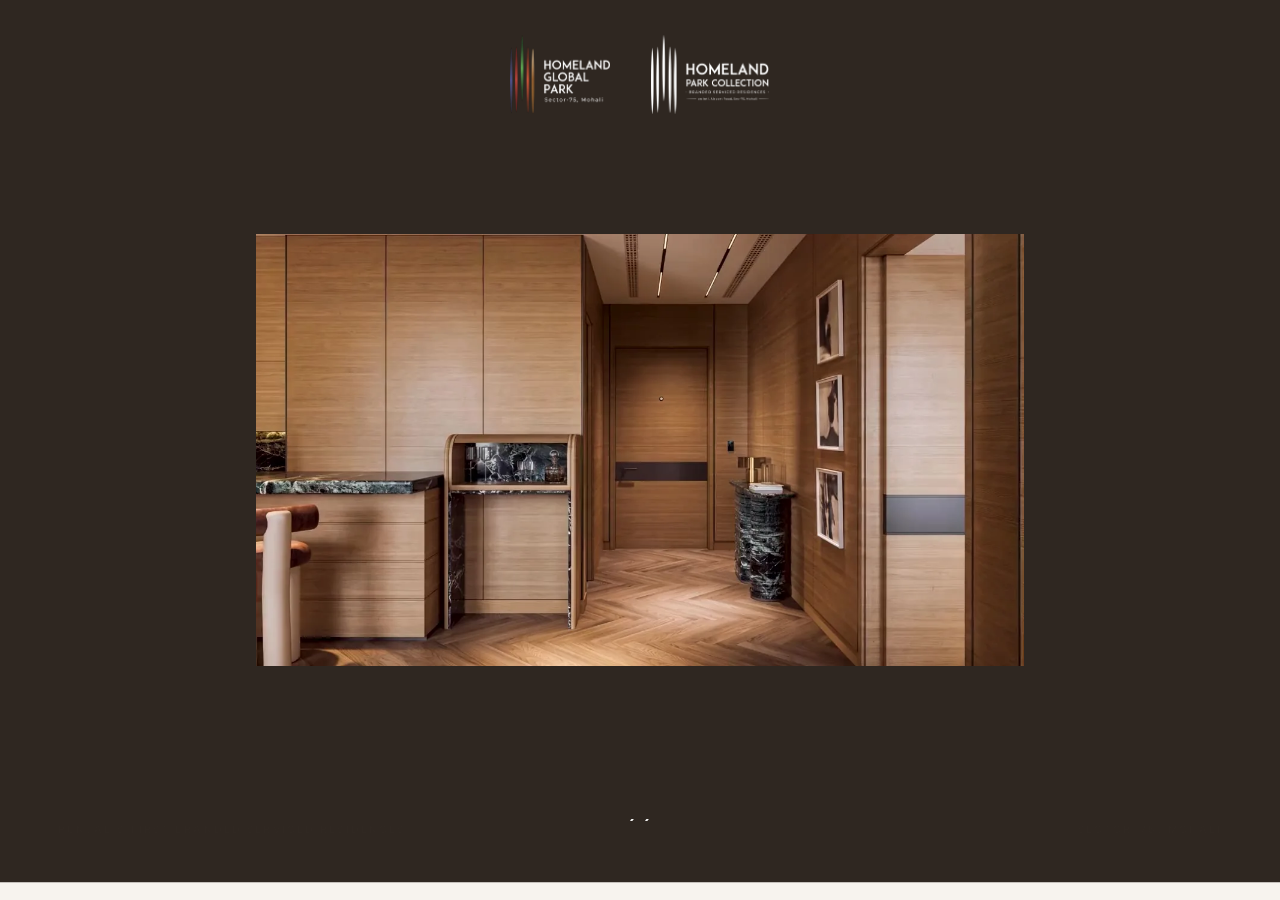
==== commit 3492de28: "Preview build 2026-10-08 12:25 Full-screen hero media on the landing, residence and experience pages" ====
--- a/index.html
+++ b/index.html
@@ -22,8 +22,8 @@
   <link rel="preconnect" href="https://fonts.googleapis.com">
   <link rel="preconnect" href="https://fonts.gstatic.com" crossorigin>
   <link href="https://fonts.googleapis.com/css2?family=Albert+Sans:wght@400;500;600&display=swap" rel="stylesheet">
-  <link rel="stylesheet" href="css/style.css?v=muy35c4u">
-  <link rel="stylesheet" href="css/sections.css?v=muy35c4u">
+  <link rel="stylesheet" href="css/style.css?v=muz6lz62">
+  <link rel="stylesheet" href="css/sections.css?v=muz6lz62">
 
 </head>
 <body class="home">
@@ -212,6 +212,6 @@
 
   <script src="js/vendor/gsap.min.js"></script>
   <script src="js/vendor/CustomEase.min.js"></script>
-  <script src="js/app.js?v=muy35c4u"></script>
+  <script src="js/app.js?v=muz6lz62"></script>
 </body>
 </html>
--- a/css/style.css
+++ b/css/style.css
@@ -292,9 +292,12 @@
   opacity: 0.25;
 }
 .logo__img--light { display: none; }
+body.home .logo__img--dark,
 body.category .logo__img--dark { display: none; }
+body.home .logo__img--light,
 body.category .logo__img--light { display: block; }
 /* the red Homeland Park Collection logo turns white on the dark residence heroes and the loader */
+body.home .logo__img--partner,
 body.category .logo__img--partner,
 .site-preloader__logo--partner { filter: brightness(0) invert(1); }
 
@@ -311,36 +314,33 @@
 .hero-section {
   grid-column: 1 / -1;
   grid-row: 2;
-  position: relative;
   display: flex;
   flex-direction: column;
   justify-content: center;
   align-items: center;
   align-self: stretch;
-  gap: calc(var(--grid-gap) * 0.9); /* the film (with the scrolling title behind it), then the words under it */
+  gap: calc(var(--grid-gap) * 0.9); /* the scrolling title, then the words under it */
   min-height: 0;
   overflow: visible;
 }
 
-/* the film is the part that gives way when the row is short (its height shrinks, the ratio holds),
-   so the words under it always fit */
+/* the scrolling title takes the free height in the middle of the screen */
 .hero-top {
-  position: relative;
   display: grid;
   grid-template: minmax(0, 1fr) / minmax(0, 1fr);
   justify-items: center;
   align-items: center;
-  flex: 0 1 calc(var(--visual-w) / var(--visual-ar));
+  flex: 1 1 auto;
   width: 100%;
   min-height: 0;
 }
 
+/* the hero film / photo covers the whole screen behind the header, the title and the words (z-index -1: under
+   everything in the page, above the page's own background; the hero section and row stay unpositioned for this) */
 .hero-visual-slot {
-  grid-area: 1 / 1;
-  height: 100%;
-  aspect-ratio: var(--visual-ar);
-  position: relative;
-  z-index: 5;
+  position: absolute;
+  inset: 0;
+  z-index: -1;
 }
 
 .hero-visual {
@@ -446,9 +446,13 @@
   font-size: max(11px, calc(var(--hero-text) * 0.5));
   color: var(--muted);
 }
+/* the landing reads light-on-dark over its full-screen film, like the residence heroes */
+body.home { --ink: #fff; }
+body.home .hero-content .hero-eyebrow,
 body.category .hero-content .hero-eyebrow { color: rgba(255, 255, 255, 0.78); }
 .hero-price--link { cursor: pointer; transition: color 0.4s var(--ease); }
 .hero-price--link:hover { color: var(--accent); }
+body.home .hero-price--link:hover,
 body.category .hero-price--link:hover { color: rgba(255, 255, 255, 0.72); }
 
 /* footer row */
@@ -591,6 +595,9 @@
   right: var(--grid-pad);
   line-height: 0;
 }
+/* over the landing film: a solid white pill and a white menu square */
+body.home .site-actions { --btn-fill: var(--navy); --btn-text-hover: #fff; --btn-bg: #fff; }
+body.home .site-menu { --btn-fill: #fff; --btn-text-hover: var(--navy); }
 /* a faint light edge keeps the button's shape over sections painted in its own colour; it vanishes on paper */
 .site-menu .menu-btn { box-shadow: 0 0 0 1px rgba(255, 255, 255, 0.35); }
 .selection-btn {
--- a/css/sections.css
+++ b/css/sections.css
@@ -38,7 +38,7 @@
 body.category #page-stage,
 body.category main { overflow: visible; background: var(--cat); }
 
-/* ---------- Sticky hero that grows ---------- */
+/* ---------- Residence hero: the photo covers the screen from the start ---------- */
 .hero-stage { position: relative; z-index: 0; width: 100%; }
 .hero-sticky {
   position: sticky;
@@ -52,7 +52,6 @@
 .hero-stage .page-grid { overflow: visible; }
 .hero-stage .logo,
 .hero-stage .about-btn { position: relative; z-index: 6; transition: color 0.5s ease; }
-.hero-stage .hero-visual-slot { z-index: 5; }
 .hero-stage .hero-visual {
   position: absolute;
   left: 0; top: 0;
@@ -60,57 +59,30 @@
   transform-origin: 0 0;
   will-change: transform;
 }
-/* GPU path (class added by sections.js): the photo keeps its final full-bleed size and is only transformed while the box grows */
-.hero-stage--gpu .hero-visual .hero-opening-media {
-  position: absolute;
-  left: 50%;
-  top: 50%;
-  width: 100vw;
-  height: 110svh;
-  max-width: none;
-  transform: translate(-50%, -50%);
-  will-change: transform;
-}
 body.category .hero-sticky { background: var(--cat); }
 
-/* home: chrome turns white while the grown photo covers the screen */
-body.home.hero-grown .logo,
-body.home.hero-grown .about-btn { color: #fff; }
-body.home.hero-grown .site-actions,
-body.home.hero-grown .site-menu {
-  --btn-fill: #fff;
-  --btn-text-hover: var(--navy);
-  --btn-bg: transparent;
-}
-body.home.past-hero .site-actions,
-body.home.past-hero .site-menu {
-  --btn-fill: var(--navy);
-  --btn-text-hover: #fff;
-  --btn-bg: transparent;
-}
+/* full-screen hero: a soft darkening keeps the white header, title and words readable on any frame */
 .hero-visual__shade {
   position: absolute;
   inset: 0;
   z-index: 2;
-  background: linear-gradient(to bottom, rgba(0, 0, 0, 0.38), rgba(0, 0, 0, 0) 42%);
-  opacity: 0;
+  background:
+    linear-gradient(to bottom, rgba(0, 0, 0, 0.42), rgba(0, 0, 0, 0) 30%),
+    linear-gradient(to top, rgba(0, 0, 0, 0.5), rgba(0, 0, 0, 0) 45%),
+    rgba(0, 0, 0, 0.18);
   pointer-events: none;
 }
 body.category .hero-content { z-index: 1; }
 
-/* fixed actions flip when the white sections take over */
-body.category .site-actions,
+/* fixed actions: the menu square is white over the photo and flips once the white sections take over; the
+   Our Residences pill is solid throughout (the full-screen photo, then the white sections, pass behind it) */
 body.category .site-menu {
   --btn-fill: #fff;
   --btn-text-hover: var(--cat);
   --btn-bg: transparent;
 }
-/* the pill's transparent outline only reads on the flat hero colour: it turns solid once the grown photo or the
-   white sections are behind it (actions-light is measured at the pill's own line in sections.js) */
-body.category.past-hero .site-actions,
-body.category.past-hero .site-menu,
-body.category.hero-grown .site-actions,
-body.category.actions-light .site-actions {
+body.category .site-actions,
+body.category.past-hero .site-menu {
   --btn-fill: var(--cat);
   --btn-text-hover: #fff;
   --btn-bg: #fff;
@@ -898,12 +870,15 @@
    pass behind it here, and a transparent pill lets them through its label (the menu button is already solid) */
 body.experience .site-actions, body.experience .site-menu { --btn-fill: var(--xp-accent); --btn-text-hover: #fff; --btn-bg: #fff; }
 
-/* hero: a text block over sand, then a wide picture that clips in */
-.xp-hero { position: relative; background: var(--sand); }
+/* hero: the wide photo covers the whole screen and the words sit over it in white */
+.xp-hero { position: relative; isolation: isolate; color: #fff; background: var(--navy); }
+.xp-hero .logo__img--dark { display: none; }
+.xp-hero .logo__img--light { display: block; }
+.xp-hero .logo__img--partner { filter: brightness(0) invert(1); }
 .xp-hero__grid {
   height: auto;
   max-height: none;
-  min-height: 78svh;
+  min-height: 100svh;
   grid-template-rows: auto minmax(0, 1fr) auto;
   overflow: visible;
 }
@@ -915,12 +890,12 @@
   flex-direction: column;
   align-items: center;
   text-align: center;
-  padding-block: calc(6vw * var(--s)) calc(4vw * var(--s));
-}
-.xp-hero__body .hero-eyebrow { margin-bottom: calc(2.2vw * var(--s)); color: var(--xp-accent); }
+  padding-block: calc(2.5vw * var(--s)) calc(2vw * var(--s)); /* the hero is one screen: the photo fills it */
+}
+.xp-hero__body .hero-eyebrow { margin-bottom: calc(2.2vw * var(--s)); color: rgba(255, 255, 255, 0.8); }
 .xp-hero__title {
   max-width: calc(58vw * var(--s));
-  font-size: min(calc(7.2vw * var(--s)), 14svh);
+  font-size: min(calc(7.2vw * var(--s)), 11svh);
   line-height: 0.96;
   letter-spacing: -0.025em;
   text-wrap: balance;
@@ -930,20 +905,30 @@
   margin-top: calc(2.4vw * var(--s));
   font-size: var(--h5);
   line-height: 1.35;
-  color: var(--muted);
+  color: rgba(255, 255, 255, 0.86);
   text-wrap: pretty;
 }
 .xp-hero__meta { margin-top: calc(1vw * var(--s)); }
 .xp-hero__meta .hero-price { margin-top: 1em; }
 .xp-hero__figure {
-  width: calc(100% - var(--grid-pad) * 2);
-  margin: 0 auto;
-  aspect-ratio: 21 / 9;
+  position: absolute;
+  inset: 0;
+  z-index: -1;
+  margin: 0;
   overflow: hidden;
-  transform: translateY(calc(3vw * var(--s)));
   background: var(--sand-deep);
 }
-.xp-hero__figure img { width: 100%; height: 100%; object-fit: cover; will-change: transform; }
+.xp-hero__figure::after {
+  content: "";
+  position: absolute;
+  inset: 0;
+  background:
+    linear-gradient(to bottom, rgba(0, 0, 0, 0.42), rgba(0, 0, 0, 0) 30%),
+    linear-gradient(to top, rgba(0, 0, 0, 0.45), rgba(0, 0, 0, 0) 45%),
+    rgba(0, 0, 0, 0.28);
+  pointer-events: none;
+}
+.xp-hero__figure img { width: 100%; height: 100%; object-fit: cover; }
 
 .xp-section-head {
   display: flex;
@@ -1074,15 +1059,14 @@
   .xp-facts__grid { grid-template-columns: repeat(2, minmax(0, 1fr)); row-gap: calc(4vw * var(--s)); }
   .xp-partners .logo-lockup { grid-column: 1 / -1; }
   .xp-partners__body { grid-column: 1 / -1; }
-  .xp-hero__title { font-size: min(9vw, 14svh); }
+  .xp-hero__title { font-size: min(9vw, 11svh); }
   .xp-hero__lead { max-width: 60vw; }
 }
 @media (max-width: 650px) and (orientation: portrait) {
-  .xp-hero__grid { min-height: 0; }
+  .xp-hero__grid { min-height: 100svh; } /* the photo behind it fills the screen on phones too */
   .xp-hero__body { grid-column: 1 / -1; padding-top: 12vw; }
   .xp-hero__title { max-width: 92vw; font-size: 12vw; }
   .xp-hero__lead { max-width: 88vw; font-size: 4.6vw; }
-  .xp-hero__figure { aspect-ratio: 4 / 5; } /* portrait crop on phones */
   .xp-section-head h2 { max-width: 92vw; font-size: 10vw; }
   .xp-index__row { grid-template-columns: 1fr; gap: 4vw; }
   .xp-index__media { aspect-ratio: 16 / 10; }
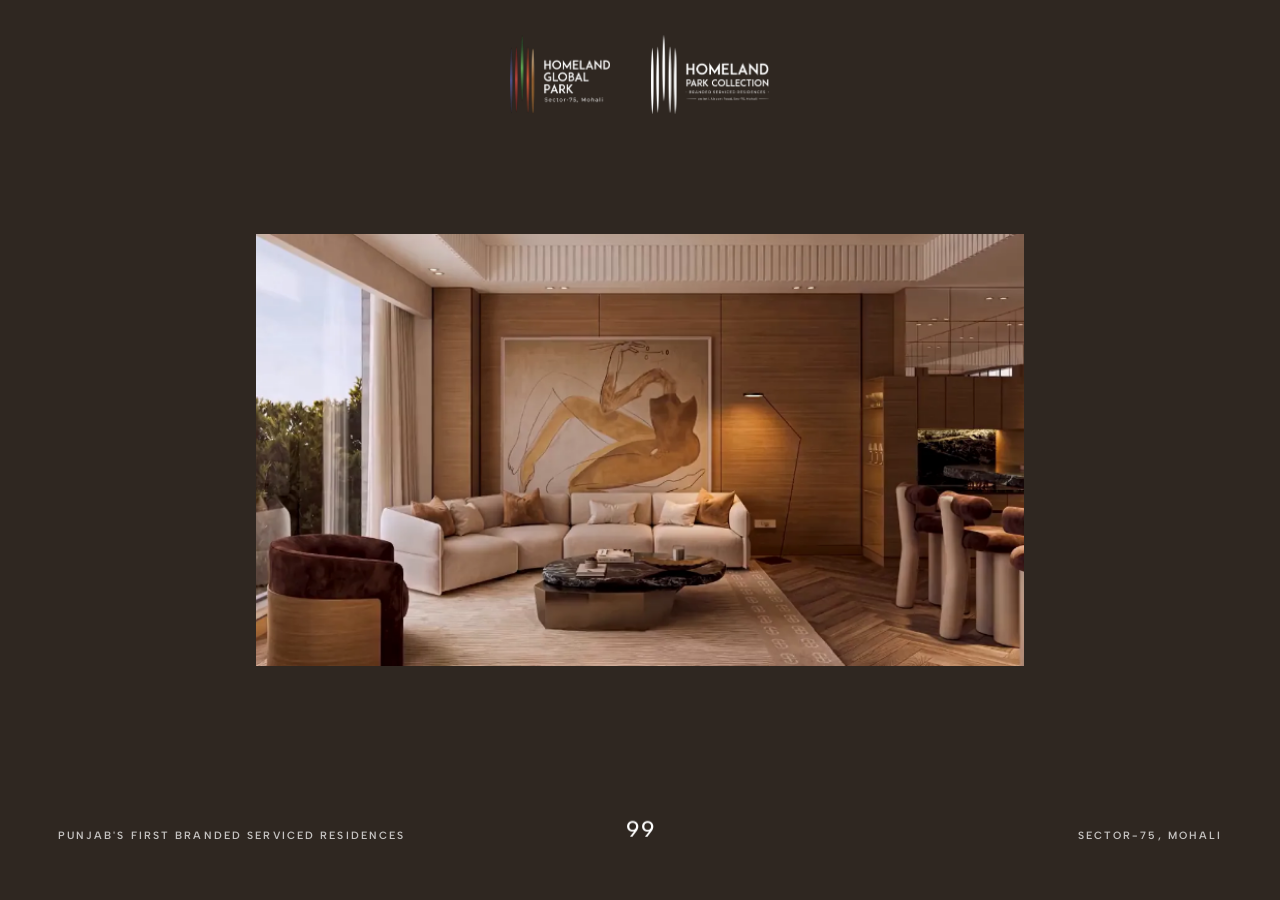
==== commit 0d1378e7: "Preview build 2026-10-08 12:41 No moving text over the heroes (landing and residence marquees remove" ====
--- a/index.html
+++ b/index.html
@@ -22,8 +22,8 @@
   <link rel="preconnect" href="https://fonts.googleapis.com">
   <link rel="preconnect" href="https://fonts.gstatic.com" crossorigin>
   <link href="https://fonts.googleapis.com/css2?family=Albert+Sans:wght@400;500;600&display=swap" rel="stylesheet">
-  <link rel="stylesheet" href="css/style.css?v=muz6lz62">
-  <link rel="stylesheet" href="css/sections.css?v=muz6lz62">
+  <link rel="stylesheet" href="css/style.css?v=muz76jtp">
+  <link rel="stylesheet" href="css/sections.css?v=muz76jtp">
 
 </head>
 <body class="home">
@@ -40,7 +40,7 @@
         <div class="site-preloader__frame" data-index="0"><picture><source media="(max-width: 650px)" srcset="assets/media/render-09-600.webp"><img src="assets/media/render-09-1200.webp" width="1200" height="670" alt="" decoding="async" fetchpriority="high" style="background:url([data-uri]) center/cover no-repeat"></picture></div>
         <div class="site-preloader__frame" data-index="1"><picture><source media="(max-width: 650px)" srcset="assets/media/render-04-600.webp"><img src="assets/media/render-04-1200.webp" width="1200" height="670" alt="" decoding="async" style="background:url([data-uri]) center/cover no-repeat"></picture></div>
         <div class="site-preloader__frame" data-index="2"><picture><source media="(max-width: 650px)" srcset="assets/media/render-01-600.webp"><img src="assets/media/render-01-1200.webp" width="1200" height="670" alt="" decoding="async" style="background:url([data-uri]) center/cover no-repeat"></picture></div>
-        <div class="site-preloader__frame site-preloader__frame--final"><img src="assets/media/hero-poster.webp" width="1280" height="720" alt="" decoding="async" style="background:url([data-uri]) center/cover no-repeat"></div>
+        <div class="site-preloader__frame site-preloader__frame--final"><img src="assets/media/hero-poster.webp" width="1280" height="720" alt="" decoding="async" style="background:url([data-uri]) center/cover no-repeat"></div>
       </div>
       <div class="site-preloader__counter">
         <div class="site-preloader__counter-mask">
@@ -126,17 +126,10 @@
                 <span class="hero-visual__shade" aria-hidden="true"></span>
               </div>
             </div>
-            <div class="marquee" aria-hidden="true" data-marquee-speed="70">
-              <div class="marquee-reveal">
-                <div class="marquee-scroll">
-                  <div class="marquee-collection"><span class="marquee-text">Branded Serviced Residences</span></div>
-                </div>
-              </div>
-            </div>
           </div>
           <div class="hero-bottom">
             <div class="hero-content">
-              <span class="hero-eyebrow caps-label" data-hero-eyebrow>Introducing Punjab's First</span>
+              <span class="hero-eyebrow caps-label" data-hero-eyebrow>Introducing Punjab's First Branded Serviced Residences</span>
               <h1 data-lines>Fully furnished. Fully serviced. Designed for effortless living.</h1>
               <a class="hero-price hero-price--link" href="#selection-menu" data-open-selection>Discover Your Residence</a>
             </div>
@@ -212,6 +205,6 @@
 
   <script src="js/vendor/gsap.min.js"></script>
   <script src="js/vendor/CustomEase.min.js"></script>
-  <script src="js/app.js?v=muz6lz62"></script>
+  <script src="js/app.js?v=muz76jtp"></script>
 </body>
 </html>
--- a/css/style.css
+++ b/css/style.css
@@ -151,7 +151,7 @@
 html.preloading body { overflow: hidden; height: 100svh; }
 /* the home page is one screen: scrolling reveals the residences instead of moving the page */
 body.home { height: 100svh; overflow: hidden; }
-body.home #page-stage { height: 100svh; overflow: hidden; }
+body.home #page-stage { height: 100svh; overflow: hidden; background: var(--navy); } /* dark under the film: the loader exit grows its frame over this */
 
 /* ---------- Cross-document view transitions (shared hero image) ---------- */
 @view-transition { navigation: auto; }
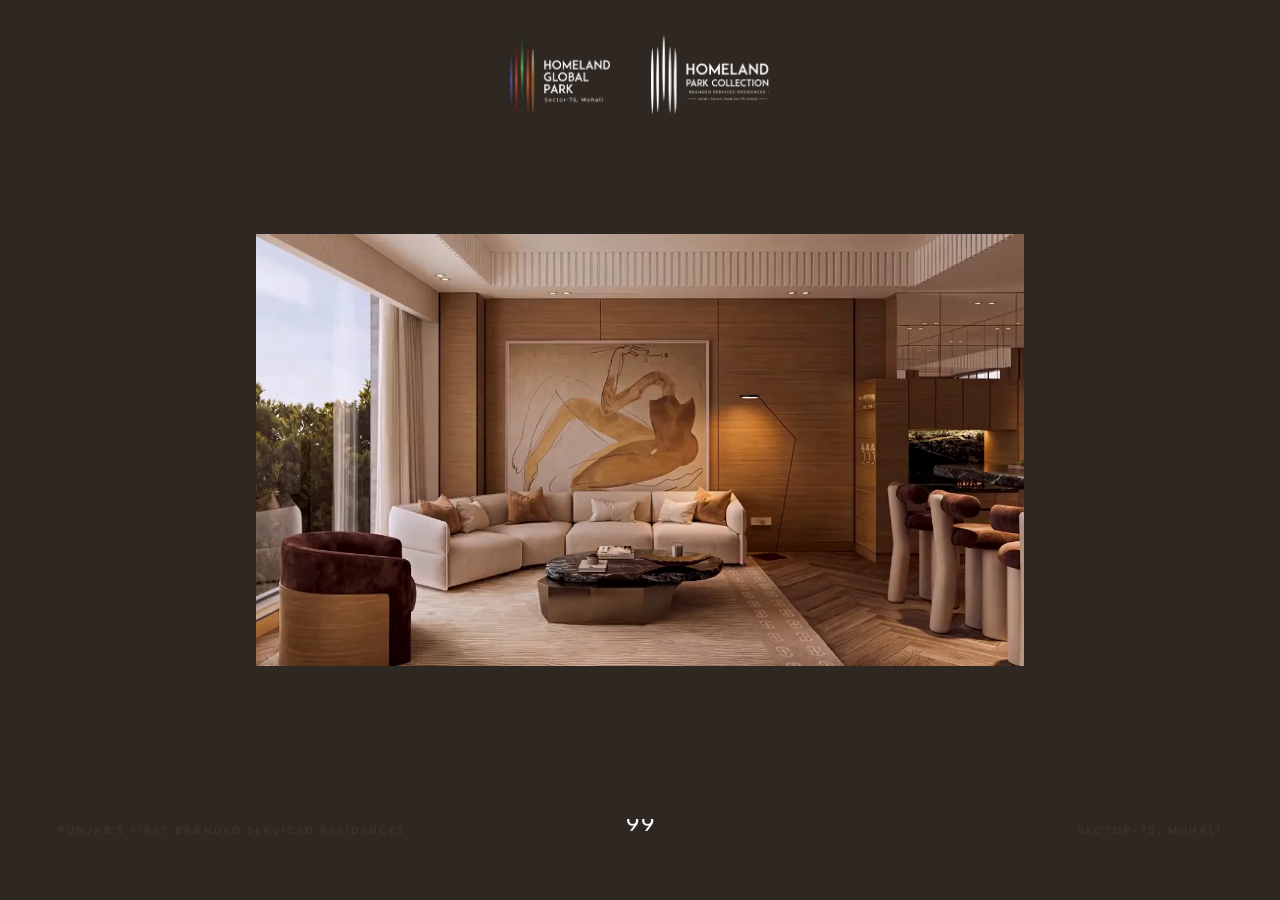
==== commit a0fd99e7: "Preview build 2026-10-08 13:06 Residence quote photo enlarged: shown whole as a wide 16:9 picture (4" ====
--- a/index.html
+++ b/index.html
@@ -22,8 +22,8 @@
   <link rel="preconnect" href="https://fonts.googleapis.com">
   <link rel="preconnect" href="https://fonts.gstatic.com" crossorigin>
   <link href="https://fonts.googleapis.com/css2?family=Albert+Sans:wght@400;500;600&display=swap" rel="stylesheet">
-  <link rel="stylesheet" href="css/style.css?v=muz76jtp">
-  <link rel="stylesheet" href="css/sections.css?v=muz76jtp">
+  <link rel="stylesheet" href="css/style.css?v=muz82q3n">
+  <link rel="stylesheet" href="css/sections.css?v=muz82q3n">
 
 </head>
 <body class="home">
@@ -205,6 +205,6 @@
 
   <script src="js/vendor/gsap.min.js"></script>
   <script src="js/vendor/CustomEase.min.js"></script>
-  <script src="js/app.js?v=muz76jtp"></script>
+  <script src="js/app.js?v=muz82q3n"></script>
 </body>
 </html>
--- a/css/sections.css
+++ b/css/sections.css
@@ -19,7 +19,7 @@
   --title-max: calc(40vw * var(--s));
   --copy-max: calc(25vw * var(--s));
   --quote-max: calc(63vw * var(--s));
-  --quote-img: calc(12.7vw * var(--s));
+  --quote-img: calc(46vw * var(--s)); /* the quote photo: a wide picture, not a thumbnail */
   --quote-gap: calc(4.3vw * var(--s));
   --values-gap: calc(5vw * var(--s));
   --next-title: calc(5.8vw * var(--s));
@@ -251,8 +251,8 @@
 }
 .cat-quote__figure {
   margin: 0;
-  width: var(--quote-img);
-  height: var(--quote-img);
+  width: min(var(--quote-img), 100%);
+  aspect-ratio: 16 / 9; /* the renders are 1200 x 670: shown whole instead of a small square crop */
   flex-shrink: 0;
   overflow: hidden;
 }
@@ -1121,7 +1121,7 @@
     --title-max: 90vw;
     --copy-max: 84vw;
     --quote-max: 92vw;
-    --quote-img: 30vw;
+    --quote-img: 88vw;
     --quote-gap: 8vw;
     --values-gap: 16vw;
     --next-title: 12vw;
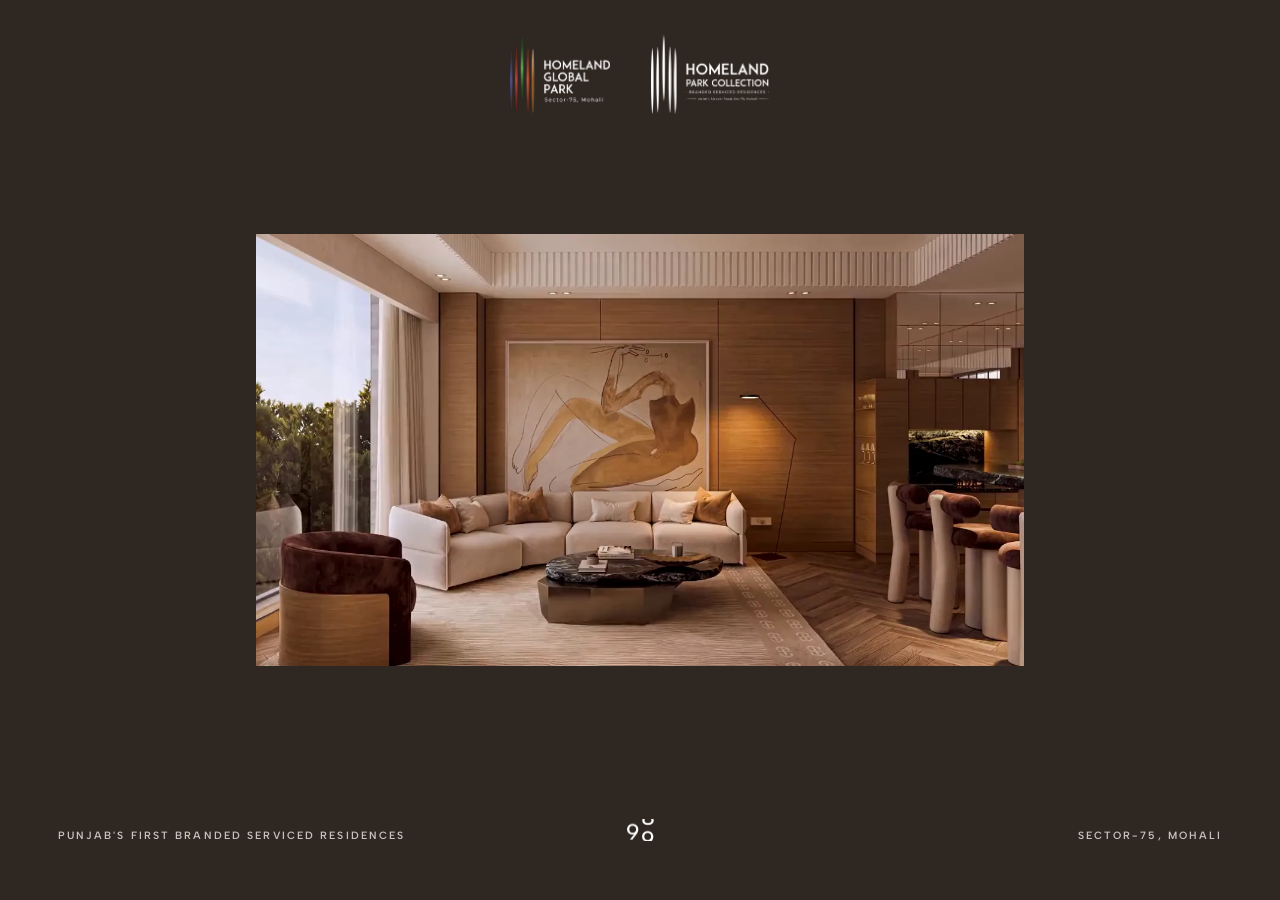
==== commit 5a79c374: "Preview build 2026-10-09 14:27 Landing: 'Punjab's First Branded Serviced Residences' is now the head" ====
--- a/index.html
+++ b/index.html
@@ -11,10 +11,9 @@
   <meta property="og:title" content="Homeland Global Park — Punjab's First Branded Serviced Residences, Mohali">
   <meta property="og:description" content="Fully furnished, fully serviced residences at Homeland Global Park, Sector-75, Mohali: Park Studio, Park Suite and Park Residences.">
   <meta property="og:url" content="https://jatin-dhir.github.io/hgp-preview/">
-  <meta property="og:image" content="https://jatin-dhir.github.io/hgp-preview/assets/media/render-09-1200.jpg">
+  <meta property="og:image" content="https://jatin-dhir.github.io/hgp-preview/assets/media/hero-poster.jpg">
   <meta name="twitter:card" content="summary_large_image">
-  <link rel="preload" as="image" href="assets/media/render-09-600.webp" media="(max-width: 650px)">
-  <link rel="preload" as="image" href="assets/media/render-09-1200.webp" media="not all and (max-width: 650px)">
+  <link rel="preload" as="image" href="assets/media/hero-poster.webp">
   <link rel="icon" type="image/png" sizes="32x32" href="assets/media/favicon-32.png">
   <link rel="icon" type="image/png" sizes="192x192" href="assets/media/favicon-192.png">
   <link rel="apple-touch-icon" href="assets/media/apple-touch-icon.png">
@@ -22,8 +21,8 @@
   <link rel="preconnect" href="https://fonts.googleapis.com">
   <link rel="preconnect" href="https://fonts.gstatic.com" crossorigin>
   <link href="https://fonts.googleapis.com/css2?family=Albert+Sans:wght@400;500;600&display=swap" rel="stylesheet">
-  <link rel="stylesheet" href="css/style.css?v=muz82q3n">
-  <link rel="stylesheet" href="css/sections.css?v=muz82q3n">
+  <link rel="stylesheet" href="css/style.css?v=mv0qf2x1">
+  <link rel="stylesheet" href="css/sections.css?v=mv0qf2x1">
 
 </head>
 <body class="home">
@@ -37,10 +36,8 @@
     <span class="site-preloader__caption site-preloader__caption--right">Sector-75, Mohali</span>
     <div class="site-preloader__stage">
       <div class="site-preloader__frames">
-        <div class="site-preloader__frame" data-index="0"><picture><source media="(max-width: 650px)" srcset="assets/media/render-09-600.webp"><img src="assets/media/render-09-1200.webp" width="1200" height="670" alt="" decoding="async" fetchpriority="high" style="background:url([data-uri]) center/cover no-repeat"></picture></div>
-        <div class="site-preloader__frame" data-index="1"><picture><source media="(max-width: 650px)" srcset="assets/media/render-04-600.webp"><img src="assets/media/render-04-1200.webp" width="1200" height="670" alt="" decoding="async" style="background:url([data-uri]) center/cover no-repeat"></picture></div>
-        <div class="site-preloader__frame" data-index="2"><picture><source media="(max-width: 650px)" srcset="assets/media/render-01-600.webp"><img src="assets/media/render-01-1200.webp" width="1200" height="670" alt="" decoding="async" style="background:url([data-uri]) center/cover no-repeat"></picture></div>
-        <div class="site-preloader__frame site-preloader__frame--final"><img src="assets/media/hero-poster.webp" width="1280" height="720" alt="" decoding="async" style="background:url([data-uri]) center/cover no-repeat"></div>
+
+        <div class="site-preloader__frame site-preloader__frame--final"><img src="assets/media/hero-poster.webp" width="1280" height="720" alt="" decoding="async" fetchpriority="high" style="background:url([data-uri]) center/cover no-repeat"></div>
       </div>
       <div class="site-preloader__counter">
         <div class="site-preloader__counter-mask">
@@ -112,7 +109,7 @@
               <img class="logo__img logo__img--partner" src="assets/media/logo-hpc.webp" width="479" height="320" alt="Homeland Park Collection" decoding="async">
             </a>
           </header>
-          <a href="#selection-menu" class="about-btn link-underline" data-open-selection>Residences</a>
+          
         </nav>
 
         <div class="hero-section">
@@ -129,9 +126,9 @@
           </div>
           <div class="hero-bottom">
             <div class="hero-content">
-              <span class="hero-eyebrow caps-label" data-hero-eyebrow>Introducing Punjab's First Branded Serviced Residences</span>
-              <h1 data-lines>Fully furnished. Fully serviced. Designed for effortless living.</h1>
-              <a class="hero-price hero-price--link" href="#selection-menu" data-open-selection>Discover Your Residence</a>
+              <span class="hero-eyebrow caps-label" data-hero-eyebrow>Introducing</span>
+              <h1 class="hero-statement" data-lines>Punjab's First Branded Serviced Residences</h1>
+              <p class="hero-lead" data-lines>Fully furnished. Fully serviced. Designed for effortless living.</p>
             </div>
           </div>
         </div>
@@ -205,6 +202,6 @@
 
   <script src="js/vendor/gsap.min.js"></script>
   <script src="js/vendor/CustomEase.min.js"></script>
-  <script src="js/app.js?v=muz82q3n"></script>
+  <script src="js/app.js?v=mv0qf2x1"></script>
 </body>
 </html>
--- a/css/style.css
+++ b/css/style.css
@@ -57,6 +57,7 @@
   --visual-w: min(calc(46vw * var(--s)), calc(38svh * var(--visual-ar)));
   --hero-content-w: calc(50vw * var(--s));
   --hero-text: min(var(--h5), 3.2svh);
+  --hero-statement: min(calc(3.4vw * var(--s)), 6.4svh);
 
   /* actions */
   --action-h: calc(3.36vw * var(--s));
@@ -105,6 +106,7 @@
     --visual-w: min(74vw, 38svh);
     --hero-content-w: 88vw;
     --hero-text: 5vw;
+    --hero-statement: 8.4vw;
     --h1: 22vw;
     --action-h: 12vw;
     --menu-w: 13vw;
@@ -445,6 +447,13 @@
   margin-bottom: 1.4em;
   font-size: max(11px, calc(var(--hero-text) * 0.5));
   color: var(--muted);
+}
+/* the landing's headline: Punjab's First Branded Serviced Residences */
+.hero-content .hero-statement {
+  margin-bottom: 0.32em;
+  font-size: var(--hero-statement);
+  line-height: 1.06;
+  letter-spacing: -0.02em;
 }
 /* the landing reads light-on-dark over its full-screen film, like the residence heroes */
 body.home { --ink: #fff; }
--- a/css/sections.css
+++ b/css/sections.css
@@ -257,7 +257,7 @@
   overflow: hidden;
 }
 .cat-quote__figure img { width: 100%; height: 100%; object-fit: cover; }
-.cat-quote__text { max-width: none; line-height: 1.02; }
+.cat-quote__text { max-width: none; font-size: calc(var(--h2) * 0.62); line-height: 1.04; }
 .cat-quote__attrib,
 .cat-pull-quote__attrib {
   display: flex;
@@ -1020,7 +1020,7 @@
 /* quote band */
 .xp-quote { padding: var(--sec-pad) var(--grid-pad); background: var(--xp-accent); color: #fff; }
 .xp-quote__inner { display: flex; flex-direction: column; align-items: center; gap: calc(3vw * var(--s)); max-width: calc(64vw * var(--s)); margin-inline: auto; text-align: center; }
-.xp-quote__text { font-size: var(--h2); line-height: 1.02; letter-spacing: -0.02em; text-wrap: balance; }
+.xp-quote__text { font-size: calc(var(--h2) * 0.62); line-height: 1.04; letter-spacing: -0.02em; text-wrap: balance; }
 .xp-quote .cat-quote__name { color: #fff; }
 .xp-quote .cat-quote__source { color: rgba(255, 255, 255, 0.7); }
 
@@ -1078,7 +1078,7 @@
   .xp-mosaic__item--1 { grid-column: 1 / -1; grid-row: span 2; }
   .xp-mosaic__item--2, .xp-mosaic__item--3, .xp-mosaic__item--4, .xp-mosaic__item--5 { grid-column: auto; grid-row: span 1; }
   .xp-mosaic__item--6 { grid-column: 1 / -1; grid-row: span 2; }
-  .xp-quote__text { font-size: 9vw; }
+  .xp-quote__text { font-size: 6.6vw; }
   .xp-facts__grid { grid-template-columns: 1fr; gap: 8vw; }
   .xp-partners .logo-lockup, .xp-partners__body { grid-column: 1 / -1; }
   .xp-partners__statement { font-size: 8vw; }
@@ -1127,7 +1127,8 @@
     --next-title: 12vw;
     --next-label: 3vw;
   }
-  .cat-intro h2, .cat-cta h2, .cat-quote__text { font-size: 10vw; }
+  .cat-intro h2, .cat-cta h2 { font-size: 10vw; }
+  .cat-quote__text { font-size: 6.6vw; }
   .slider { margin-top: 10vw; padding-bottom: 22vw; }
   .slider__viewport { rotate: -6deg; }
   .slider__item { rotate: 6deg; }
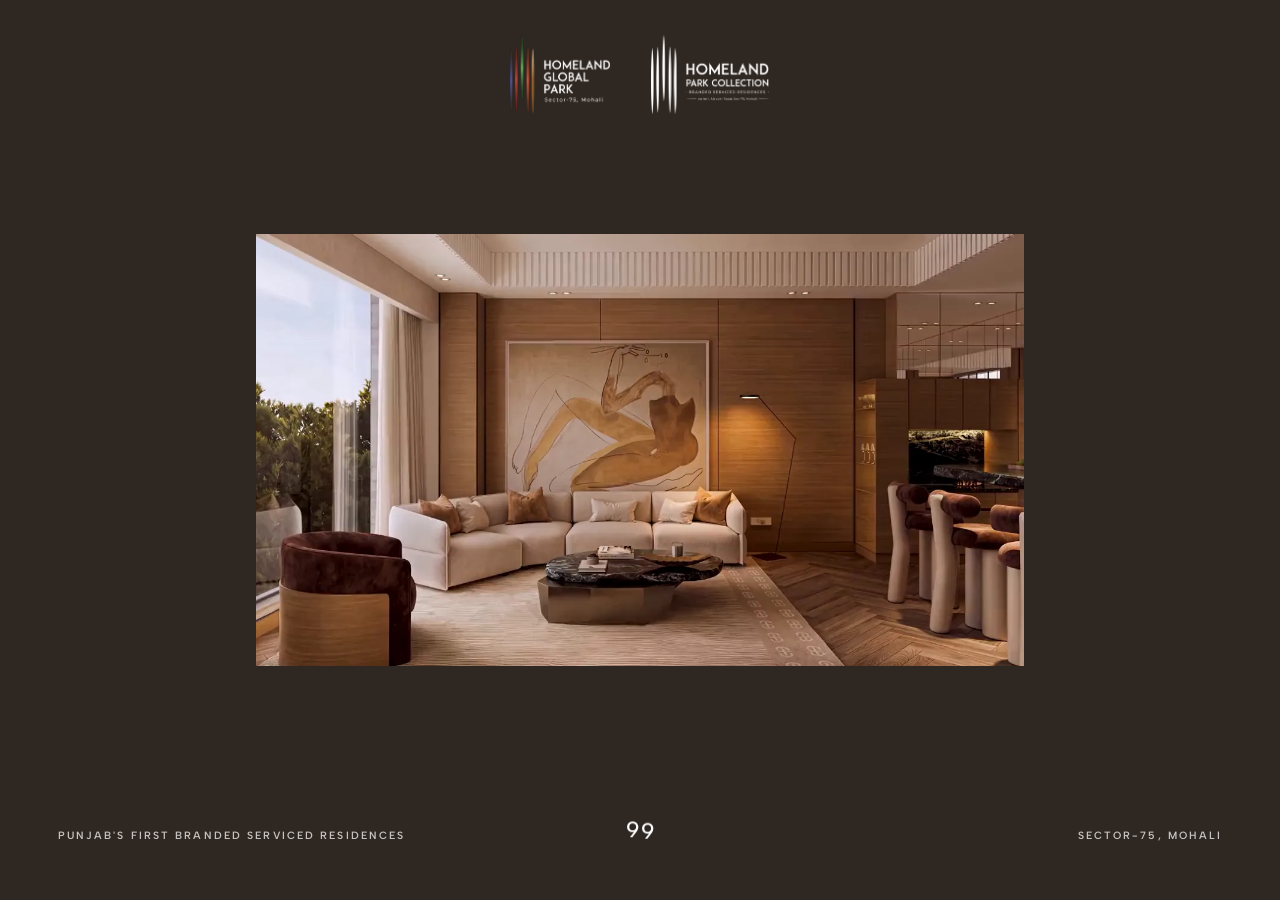
==== commit 1215d810: "Preview build 2026-10-09 16:45 Residence galleries use the client's layouts PDF: each shows its floo" ====
--- a/index.html
+++ b/index.html
@@ -21,8 +21,8 @@
   <link rel="preconnect" href="https://fonts.googleapis.com">
   <link rel="preconnect" href="https://fonts.gstatic.com" crossorigin>
   <link href="https://fonts.googleapis.com/css2?family=Albert+Sans:wght@400;500;600&display=swap" rel="stylesheet">
-  <link rel="stylesheet" href="css/style.css?v=mv0qf2x1">
-  <link rel="stylesheet" href="css/sections.css?v=mv0qf2x1">
+  <link rel="stylesheet" href="css/style.css?v=mv0vdcaz">
+  <link rel="stylesheet" href="css/sections.css?v=mv0vdcaz">
 
 </head>
 <body class="home">
@@ -202,6 +202,6 @@
 
   <script src="js/vendor/gsap.min.js"></script>
   <script src="js/vendor/CustomEase.min.js"></script>
-  <script src="js/app.js?v=mv0qf2x1"></script>
+  <script src="js/app.js?v=mv0vdcaz"></script>
 </body>
 </html>
--- a/css/sections.css
+++ b/css/sections.css
@@ -152,7 +152,8 @@
   position: relative;
   width: 100%;
   margin-top: calc(5vw * var(--s));
-  padding-bottom: calc(9vw * var(--s));
+  /* room under the tilted track: its low left end and the arrows below it never meet */
+  padding-bottom: calc(12vw * var(--s));
   overflow-x: clip;
 }
 .slider__viewport {
@@ -833,7 +834,7 @@
   position: relative;
   z-index: 1;
   display: grid;
-  grid-template-columns: repeat(2, minmax(0, 1fr));
+  grid-template-columns: repeat(3, minmax(0, 1fr));
   align-items: start;
   gap: var(--grid-gap);
   /* bottom padding keeps the contact block clear of the fixed buttons */
@@ -844,8 +845,10 @@
   font-size: calc(var(--small) * 0.85);
 }
 body.category .site-foot { color: var(--cat); }
+.site-foot__brand { display: flex; align-items: center; gap: calc(1.6vw * var(--s)); }
+.site-foot__logo { height: calc(3.4vw * var(--s)); width: auto; }
 .site-foot__meta, .site-foot__contact { display: flex; flex-direction: column; gap: 0.6em; }
-.site-foot__meta { align-items: flex-start; text-align: left; }
+.site-foot__meta { align-items: center; text-align: center; }
 .site-foot__contact { align-items: flex-end; text-align: right; }
 .site-foot__links { display: flex; gap: 1.5em; }
 .site-foot [data-copyright] { color: var(--cat-muted, var(--muted)); }
@@ -1106,6 +1109,8 @@
   .cat-pull-quote__text { font-size: calc(var(--h3) * 0.72); }
   .tiles { grid-template-columns: repeat(2, minmax(0, 1fr)); row-gap: calc(4vw * var(--s)); }
   .tile:nth-child(even) { margin-top: 0; }
+  .site-foot { grid-template-columns: 1fr 1fr; }
+  .site-foot__contact { grid-column: 1 / -1; align-items: flex-start; text-align: left; }
   .logo-lockup img { height: calc(3.4vw * var(--s)); }
 }
 
@@ -1151,6 +1156,7 @@
   .hero-price { font-size: max(11.5px, 3vw); letter-spacing: 0.12em; padding-inline: 0.9em; white-space: nowrap; }
   .site-foot { grid-template-columns: 1fr; gap: 6vw; padding: 10vw 6vw; }
   .site-foot__meta, .site-foot__contact { align-items: flex-start; text-align: left; }
+  .site-foot__logo { height: 9vw; }
   .slider__caption { flex-direction: column; gap: 0.3em; }
   .slider__specs { text-align: left; }
   .site-foot { flex-direction: column; align-items: flex-start; gap: 4vw; padding: 8vw 6vw; }
@@ -1212,7 +1218,8 @@
 /* ---------- Touch: give small inline controls a finger-sized hit area without moving them ---------- */
 @media (pointer: coarse) {
   .link-underline::before { content: ""; position: absolute; inset: -15px -9px; }
-  .slider__arrow { width: max(44px, 11vw); height: max(44px, 11vw); }
+  /* touch: never under 44px, but no bigger than usual (11vw made them ~150px on touch-screen laptops) */
+  .slider__arrow { width: max(44px, calc(3.47vw * var(--s))); height: max(44px, calc(3.47vw * var(--s))); }
   .logo, .nav-menu__links a, .nav-menu__burger,
   .lightbox__close, .lightbox__nav { min-height: 44px; min-width: 44px; }
   .nav-menu__links a { display: flex; align-items: center; }
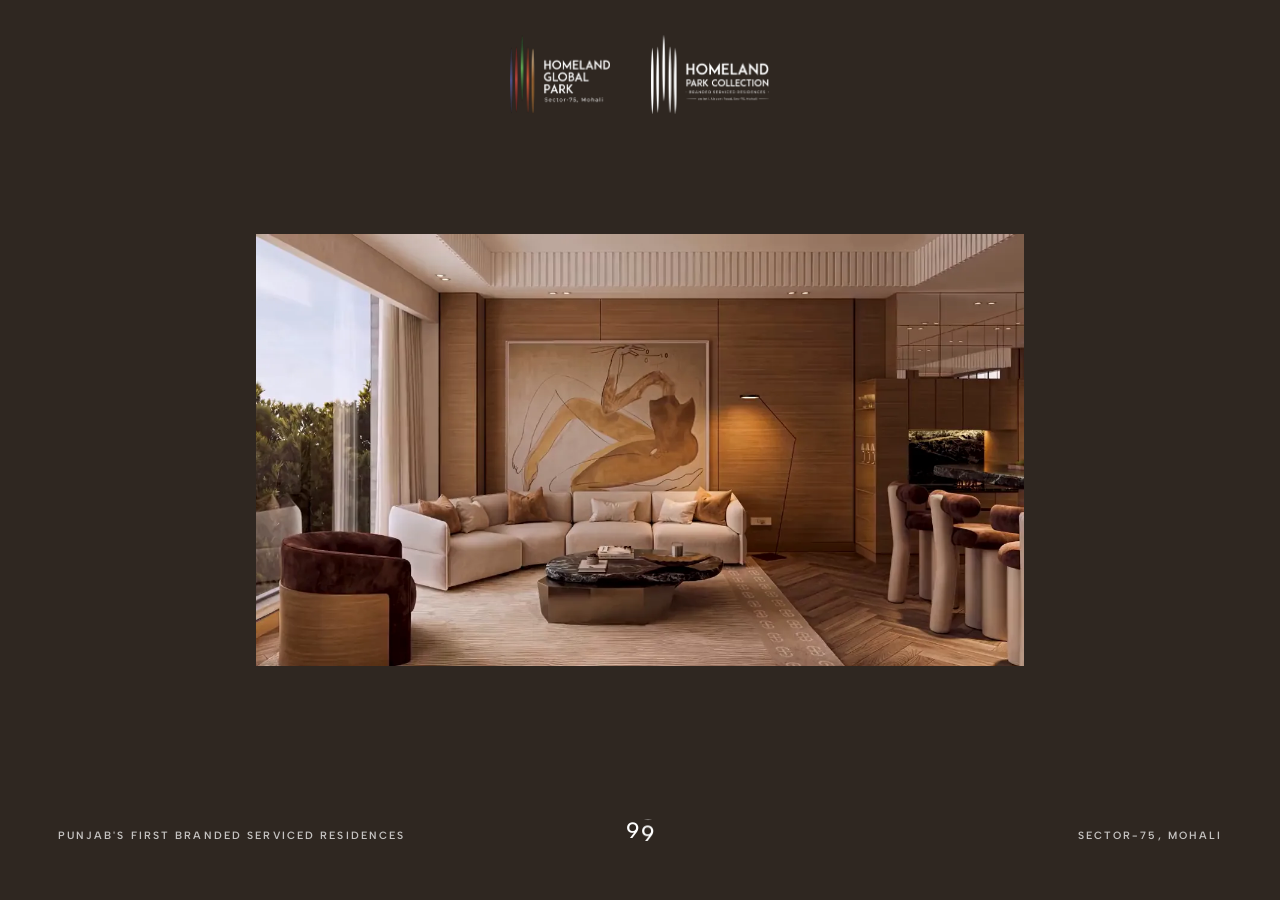
==== commit cc239b74: "Preview build 2026-10-09 17:01 Each residence page shows only its own pictures: Suite hero/quote/ban" ====
--- a/index.html
+++ b/index.html
@@ -21,8 +21,8 @@
   <link rel="preconnect" href="https://fonts.googleapis.com">
   <link rel="preconnect" href="https://fonts.gstatic.com" crossorigin>
   <link href="https://fonts.googleapis.com/css2?family=Albert+Sans:wght@400;500;600&display=swap" rel="stylesheet">
-  <link rel="stylesheet" href="css/style.css?v=mv0vdcaz">
-  <link rel="stylesheet" href="css/sections.css?v=mv0vdcaz">
+  <link rel="stylesheet" href="css/style.css?v=mv0vx405">
+  <link rel="stylesheet" href="css/sections.css?v=mv0vx405">
 
 </head>
 <body class="home">
@@ -67,7 +67,7 @@
           <span class="selection-card__title">Park Suite</span>
           <span class="selection-card__desc">A private, well-appointed suite with dedicated living and sleeping spaces — maintained to the highest standard daily.</span>
         </span>
-        <span class="selection-card__cover" aria-hidden="true"><img src="assets/media/render-04-1200.webp" width="1200" height="670" alt="" loading="lazy" decoding="async" style="background:url([data-uri]) center/cover no-repeat"></span>
+        <span class="selection-card__cover" aria-hidden="true"><img src="assets/media/render-14-1200.webp" width="1200" height="670" alt="" loading="lazy" decoding="async" style="background:url([data-uri]) center/cover no-repeat"></span>
       </a>
       <a href="one-bhk-deck.html" class="selection-card" data-cursor="View" data-category="one-bhk" style="--card-color: #33493f">
         <span class="selection-card__panel">
@@ -202,6 +202,6 @@
 
   <script src="js/vendor/gsap.min.js"></script>
   <script src="js/vendor/CustomEase.min.js"></script>
-  <script src="js/app.js?v=mv0vdcaz"></script>
+  <script src="js/app.js?v=mv0vx405"></script>
 </body>
 </html>
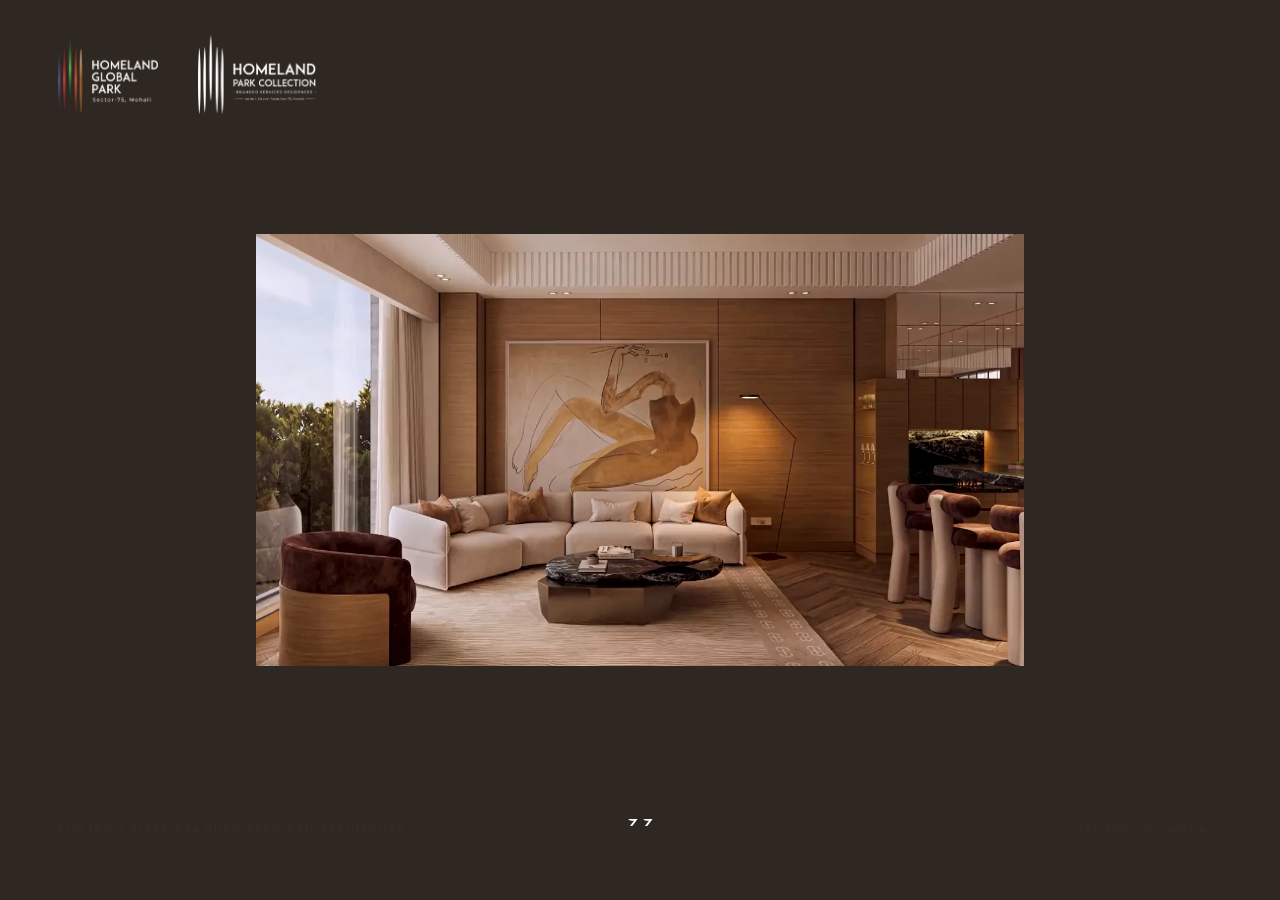
==== commit 6eec89a4: "Preview build 2026-10-10 17:14 Adopts the team's edited version (logo left, compact menu, legal link" ====
--- a/index.html
+++ b/index.html
@@ -21,8 +21,8 @@
   <link rel="preconnect" href="https://fonts.googleapis.com">
   <link rel="preconnect" href="https://fonts.gstatic.com" crossorigin>
   <link href="https://fonts.googleapis.com/css2?family=Albert+Sans:wght@400;500;600&display=swap" rel="stylesheet">
-  <link rel="stylesheet" href="css/style.css?v=mv0vx405">
-  <link rel="stylesheet" href="css/sections.css?v=mv0vx405">
+  <link rel="stylesheet" href="css/style.css?v=mv2bugfx">
+  <link rel="stylesheet" href="css/sections.css?v=mv2bugfx">
 
 </head>
 <body class="home">
@@ -86,6 +86,10 @@
         <span class="selection-card__cover" aria-hidden="true"><img src="assets/media/render-02-1200.webp" width="1200" height="670" alt="" loading="lazy" decoding="async" style="background:url([data-uri]) center/cover no-repeat"></span>
       </a>
     </div>
+    <nav class="nav-menu__legal home-page-footer" aria-label="Legal">
+        <a class="link-underline" href="privacy.html">Privacy Policy</a>
+        <a class="link-underline" href="disclaimer.html">Disclaimer</a>
+    </nav>
   </nav>
 
   <!-- the menu button sits top right, level with the logo; it is fixed so it stays reachable on long pages -->
@@ -158,10 +162,6 @@
         <a class="rolling-text" href="experience.html#interiors"><span class="rolling-text__block">Interiors</span><span class="rolling-text__block" aria-hidden="true">Interiors</span></a>
         <a class="rolling-text" href="enquire.html"><span class="rolling-text__block">Enquire Now</span><span class="rolling-text__block" aria-hidden="true">Enquire Now</span></a>
       </nav>
-      <nav class="nav-menu__legal" aria-label="Legal">
-        <a class="link-underline" href="privacy.html">Privacy Policy</a>
-        <a class="link-underline" href="disclaimer.html">Disclaimer</a>
-      </nav>
       <div class="nav-menu__contact">
         <a href="https://wa.me/919988976767" target="_blank" rel="noopener">
           <svg viewBox="0 0 24 24" aria-hidden="true"><path d="M12 3a9 9 0 0 0-7.7 13.6L3 21l4.5-1.2A9 9 0 1 0 12 3Z" fill="none" stroke="currentColor" stroke-width="1.5"/><path d="M9 8.5c.2 2.6 2 4.9 4.6 5.8l1.2-1.3-1.9-1-.9.6c-.8-.4-1.4-1-1.8-1.8l.6-.9-1-1.9L9 8.5Z" fill="currentColor"/></svg>
@@ -202,6 +202,6 @@
 
   <script src="js/vendor/gsap.min.js"></script>
   <script src="js/vendor/CustomEase.min.js"></script>
-  <script src="js/app.js?v=mv0vx405"></script>
+  <script src="js/app.js?v=mv2bugfx"></script>
 </body>
 </html>
--- a/css/style.css
+++ b/css/style.css
@@ -74,11 +74,11 @@
   --page-scale: 0.38;
 
   /* nav menu */
-  --menu-panel-w: calc(26vw * var(--s));
-  --menu-panel-pad: calc(3vw * var(--s));
-  --menu-link: calc(2.3vw * var(--s)); /* Albert Sans runs wider than the old serif */
-  --menu-contact: calc(1vw * var(--s));
-  --menu-panel-min-h: calc(26.4vw * var(--s));
+  --menu-panel-w: calc(24vw * var(--s));
+  --menu-panel-pad: calc(2.6vw * var(--s));
+  --menu-link: calc(1.35vw * var(--s));
+  --menu-contact: calc(0.9vw * var(--s));
+  --menu-panel-min-h: calc(20vw * var(--s));
 
   --underline-offset: -0.3em;
 }
@@ -119,9 +119,9 @@
     --page-scale: 0.42;
     --menu-panel-w: calc(100vw - 12vw);
     --menu-panel-pad: 7vw;
-    --menu-link: 9vw;
-    --menu-contact: 3.4vw;
-    --menu-panel-min-h: 60vw;
+    --menu-link: 5.5vw;
+    --menu-contact: 3.2vw;
+    --menu-panel-min-h: 48vw;
   }
 }
 
@@ -276,11 +276,11 @@
 .logo {
   grid-column: 1 / -1;
   grid-row: 1;
-  justify-self: center;
+  justify-self: start;
   align-self: center;
   line-height: 0;
 }
-/* Homeland Global Park and Homeland Park Collection side by side in the centre, split by a hairline */
+/* Homeland Global Park and Homeland Park Collection side by side on the left, split by a hairline */
 .logo a { display: inline-flex; align-items: center; gap: var(--logo-gap); line-height: 0; }
 .logo__img {
   height: var(--logo-h);
@@ -304,12 +304,7 @@
 .site-preloader__logo--partner { filter: brightness(0) invert(1); }
 
 .about-btn {
-  grid-row: 1;
-  grid-column: 1 / 4;
-  justify-self: start;
-  align-self: center;
-  font-size: calc(var(--small) * 1.1);
-  white-space: nowrap;
+  display: none;
 }
 
 /* hero row */
@@ -459,6 +454,22 @@
 body.home { --ink: #fff; }
 body.home .hero-content .hero-eyebrow,
 body.category .hero-content .hero-eyebrow { color: rgba(255, 255, 255, 0.78); }
+/* residence heroes: the eyebrow names the residence (the h1 is for screen readers), so it leads; the sentence
+   under it sits at reading size on a capped measure, so it breaks into two even lines */
+body.category .hero-content .hero-eyebrow {
+  margin-bottom: 0.95em;
+  font-size: max(13px, calc(var(--hero-text) * 0.74));
+  letter-spacing: 0.16em;
+  color: #fff;
+  text-wrap: balance;
+}
+body.category .hero-content .hero-lead {
+  max-width: 30em;
+  margin-inline: auto;
+  font-size: calc(var(--hero-text) * 0.8);
+  line-height: 1.45;
+  letter-spacing: 0;
+}
 .hero-price--link { cursor: pointer; transition: color 0.4s var(--ease); }
 .hero-price--link:hover { color: var(--accent); }
 body.home .hero-price--link:hover,
@@ -693,8 +704,7 @@
 .site-preloader__logo {
   position: absolute;
   top: calc(var(--grid-pad) * 0.6);
-  left: 50%;
-  transform: translateX(-50%);
+  left: var(--grid-pad);
   height: var(--logo-h);
   width: auto;
   z-index: 4;
@@ -869,8 +879,9 @@
   grid-template-columns: repeat(var(--card-count, 4), minmax(0, 1fr));
   gap: var(--grid-gap);
   width: 100%;
-  height: 75svh;
+  height: 65svh;
   padding: var(--grid-pad);
+  padding-bottom: 0;
   padding-top: 0;
   position: relative;
   z-index: 4;
@@ -1008,15 +1019,15 @@
   display: flex;
   flex-direction: column;
   align-items: flex-start;
-  gap: 0.08em;
+  gap: 0.22em;
   margin: 0;
   padding: 0;
 }
 .nav-menu__links a {
   font-family: var(--font-sans);
-  font-weight: 500;
+  font-weight: 400;
   font-size: var(--menu-link);
-  line-height: 1.08;
+  line-height: 1.15;
   white-space: nowrap; /* each link is one rolling line: a wrap would be clipped */
   letter-spacing: -0.01em;
   color: var(--menu-text);
@@ -1024,7 +1035,7 @@
 .nav-menu__links a.rolling-text {
   display: inline-block;
   overflow: hidden;
-  height: 1.08em;
+  height: 1.15em;
   vertical-align: bottom;
 }
 .rolling-text__block { display: block; transition: transform 0.7s var(--ease); }
@@ -1085,14 +1096,16 @@
 
 /* ---------- Responsive: phone portrait ---------- */
 @media (max-width: 650px) and (orientation: portrait) {
-  /* the left link stays visible on phones: the burger menu alone made navigation clumsy */
-  .about-btn { font-size: 3.6vw; align-self: center; }
+  .about-btn { display: none; }
   .logo { margin-top: 2vw; }
   /* the bottom of the hero row is kept clear for the fixed Our Residences / Enquire bar */
   .hero-section { gap: 5svh; padding-bottom: 14vw; }
   .marquee { padding-bottom: 5vw; }
   .hero-content h1,
   .hero-content p:not(.hero-price) { font-size: var(--hero-text); }
+  body.category .hero-content .hero-lead { font-size: max(16px, 4.1vw); }
+  body.category .hero-eyebrow__name { display: block; margin-bottom: 0.35em; }
+  body.category .hero-eyebrow__sep { display: none; }
   .hero-price { margin-top: 1.4em; }
   .site-footer > [data-copyright],
   .scroll-hint { grid-column: 1 / -1; justify-self: center; }
@@ -1125,7 +1138,7 @@
   .selection-card__symbol { width: 4vw; }
   .selection-card__desc { grid-column: 1 / -1; max-width: 46vw; }
   .selection-card__cover { flex: 0 0 38%; height: 100%; }
-  .selection-cards { height: 76svh; }
+  .selection-cards { height: 65svh; }
   /* the menu becomes a full-width sheet that drops from the top, where its button is; the close button lands on it */
   .nav-menu__panel {
     left: 0; right: 0; top: 0; bottom: auto;
@@ -1135,11 +1148,17 @@
     padding: calc(var(--menu-top) + var(--action-h) + 6vw) 7vw 9vw;
     overflow: auto;
   }
-  .nav-menu__links { gap: 0.1em; }
-  .nav-menu__links a { font-size: 9.4vw; line-height: 1.15; }
+  .nav-menu__links { gap: 0.25em; }
+  .nav-menu__links a { font-size: 5.5vw; line-height: 1.25; }
   .nav-menu__burger { position: absolute; top: var(--menu-top); right: var(--grid-pad); bottom: auto; left: auto; width: var(--menu-w); height: var(--action-h); }
   .nav-menu__contact { flex-wrap: wrap; justify-content: flex-start; gap: 0.6em 2em; margin-top: 8vw; }
   .nav-menu__contact a { font-size: 3.9vw; min-height: 44px; }
+  .home-page-footer {
+    font-size: max(11.5px, 3.2vw);
+    gap: 4.5vw;
+    padding: 3vw var(--grid-pad) 4.5vw;
+    margin-top: 0;
+  }
 }
 
 /* ---------- Lightbox ---------- */
@@ -1215,3 +1234,25 @@
   font-size: var(--menu-contact);
   color: var(--menu-muted);
 }
+
+.home-page-footer {
+  display: flex;
+  justify-content: center;
+  align-items: center;
+  gap: 1.5em;
+  margin: 0;
+  padding: calc(1.4vw * var(--s)) var(--grid-pad);
+  font-family: var(--font-sans);
+  font-size: calc(var(--small) * 0.85);
+  color: var(--navy);
+  position: relative;
+  z-index: 2;
+}
+.home-page-footer a {
+  color: inherit;
+  transition: opacity 0.3s var(--ease);
+}
+.home-page-footer a:hover {
+  opacity: 0.7;
+}
+
--- a/css/sections.css
+++ b/css/sections.css
@@ -359,15 +359,24 @@
   padding-inline: var(--grid-pad);
 }
 .cat-gallery__foot .cat-cta__link { margin-top: 0; }
-/* residence pages: the three links stack as one column, same size, left edges aligned */
+/* residence pages: the three links form one list under the slider arrows, sharing their left edge; every row is
+   the same width with its icon at the right, so the rules line up */
 body.category .cat-gallery__foot {
   flex-direction: column;
-  align-items: flex-start;
-  width: fit-content;
-  margin-inline: auto;
-  gap: 0.8em;
-}
-body.category .cat-gallery__foot > * { font-size: calc(var(--h5) * 0.82); }
+  align-items: stretch;
+  width: max-content;
+  min-width: calc(24vw * var(--s));
+  margin-inline: calc(12.5vw * var(--s)) 0;
+  padding-inline: 0;
+  gap: 1.1em;
+}
+body.category .cat-gallery__foot > * {
+  display: flex;
+  justify-content: space-between;
+  gap: 2em;
+  font-size: calc(var(--h5) * 0.82);
+}
+body.category .cat-gallery__foot svg { width: 0.8em; height: 0.8em; }
 button.cat-cta__link { padding: 0; border: 0; background: none; color: inherit; cursor: pointer; font: inherit; }
 .tiles {
   display: grid;
@@ -1154,12 +1163,27 @@
   .logo-lockup img { height: 10vw; }
   .logo-lockup__divider { height: 9vw; }
   .hero-price { font-size: max(11.5px, 3vw); letter-spacing: 0.12em; padding-inline: 0.9em; white-space: nowrap; }
-  .site-foot { grid-template-columns: 1fr; gap: 6vw; padding: 10vw 6vw; }
-  .site-foot__meta, .site-foot__contact { align-items: flex-start; text-align: left; }
-  .site-foot__logo { height: 9vw; }
+  /* one centred column: logos, contact, then the legal line; the bottom clears the fixed Our Residences bar */
+  .site-foot {
+    grid-template-columns: 1fr;
+    justify-items: center;
+    gap: 8vw;
+    padding: 12vw 6vw calc(var(--action-h) + 30vw); /* the bar floats 18vw up on phones */
+    font-size: 3.5vw;
+    text-align: center;
+  }
+  .site-foot__brand { justify-content: center; gap: 5vw; }
+  .site-foot__logo { height: 15vw; }
+  .site-foot__meta, .site-foot__contact { align-items: center; text-align: center; gap: 2.4vw; }
+  .site-foot__contact { grid-column: auto; order: 2; }
+  .site-foot__meta { order: 3; }
+  .site-foot__links { justify-content: center; gap: 6vw; }
+  .site-foot a { padding-block: 1.5vw; }
+  /* the gallery list spans the content width; the arrows sit at the right */
+  body.category .cat-gallery__foot { width: auto; min-width: 0; margin-inline: var(--grid-pad); font-size: 4.4vw; }
+  body.category .cat-gallery__foot > * { font-size: 4.4vw; }
   .slider__caption { flex-direction: column; gap: 0.3em; }
   .slider__specs { text-align: left; }
-  .site-foot { flex-direction: column; align-items: flex-start; gap: 4vw; padding: 8vw 6vw; }
 }
 
 /* ---------- Legal pages ---------- */
